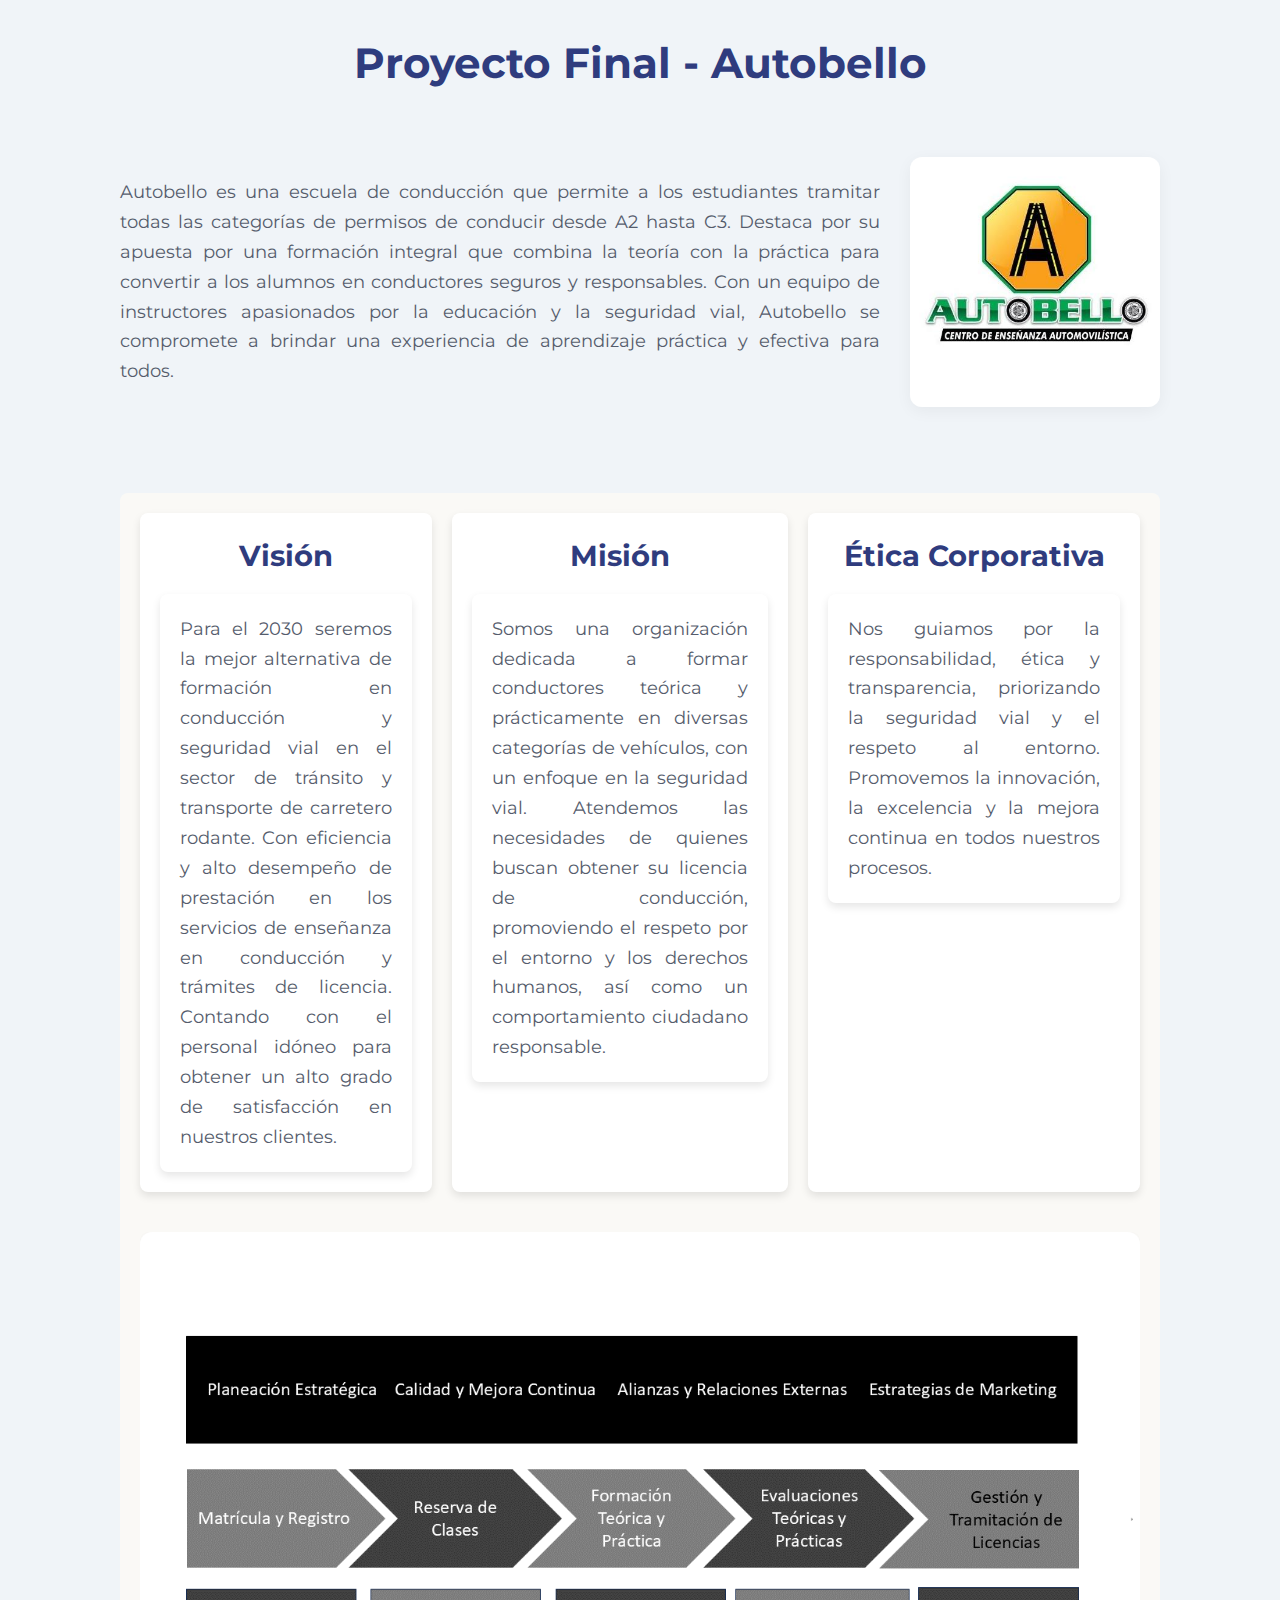
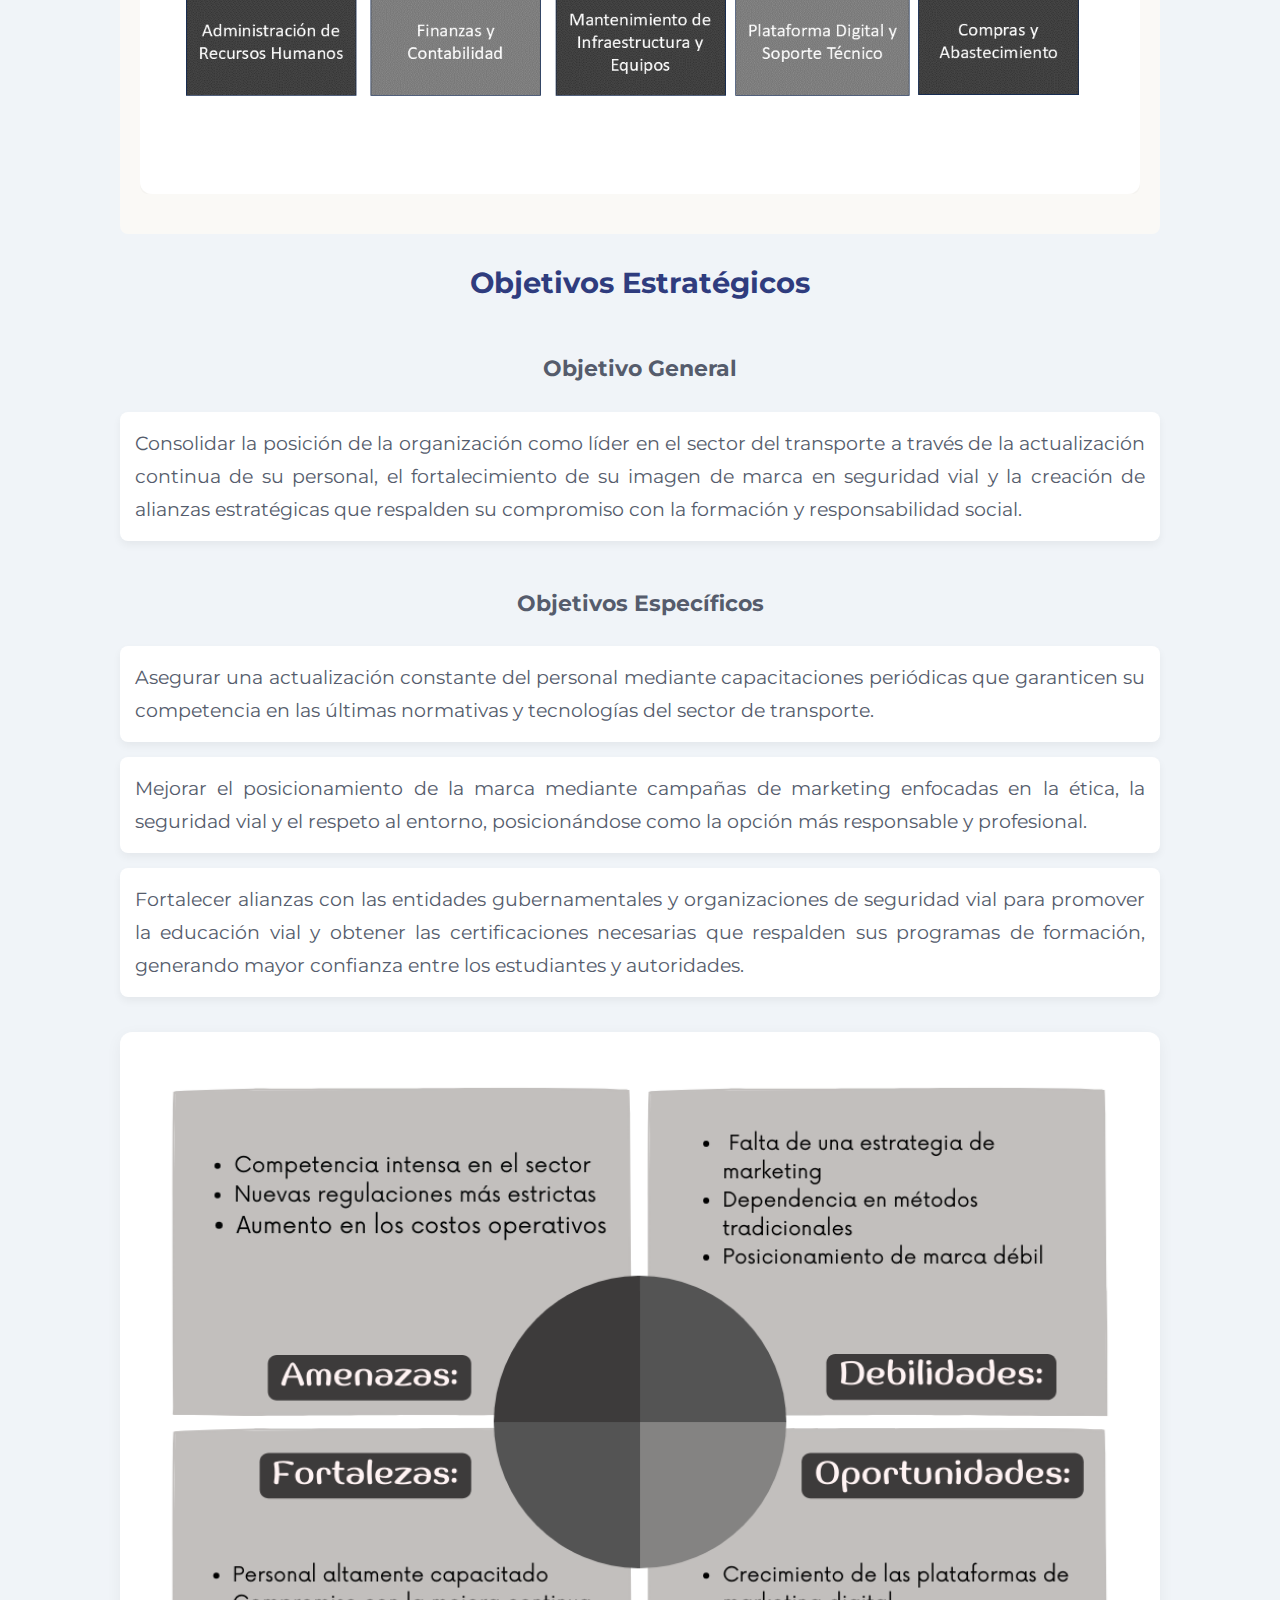
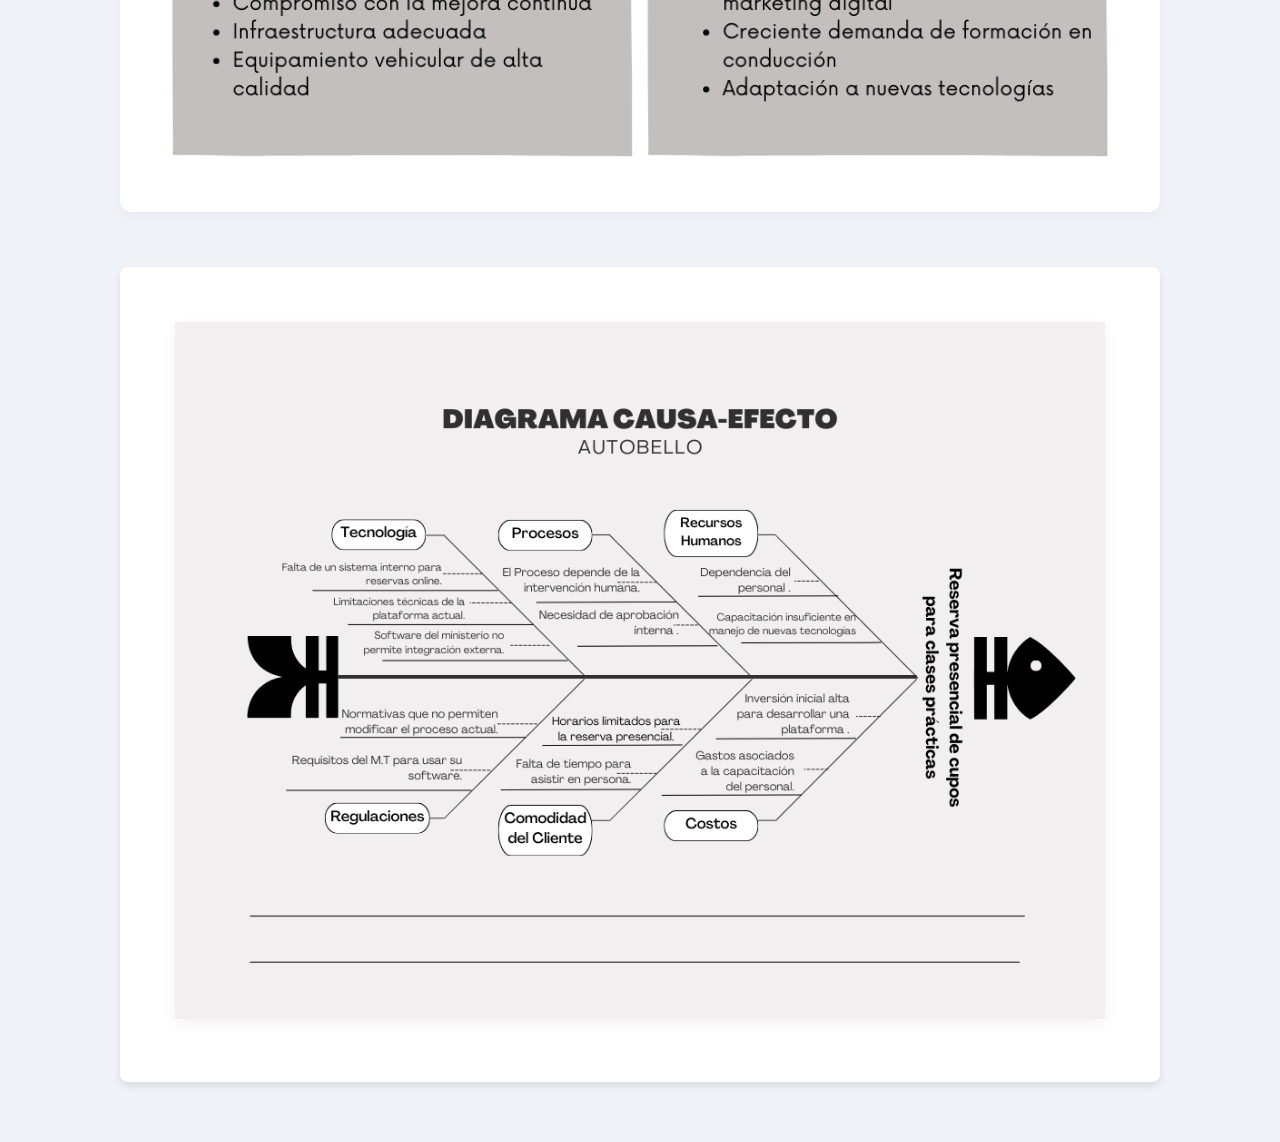
==== index.html @ 27f7a2ba "#" ====
<!DOCTYPE html>
<html lang="en">
<head>
    <meta charset="UTF-8">
    <meta name="viewport" content="width=device-width, initial-scale=1.0">
    <link rel="stylesheet" href="css/styles.css">
    <link rel="preconnect" href="https://fonts.googleapis.com">
    <link rel="preconnect" href="https://fonts.gstatic.com" crossorigin>
    <link href="https://fonts.googleapis.com/css2?family=Montserrat:wght@100..900&display=swap" rel="stylesheet">
    <title>Blog AutoBello</title>
</head>
<body>
    <main class="main__wrapper">
        <h1>Proyecto Final - Autobello</h1>
        <section class="section-1">
            <article class="descripcion__wrapper">
                <div class="descripcion__container">
                    <p class="descripcion p">
                        Autobello es una escuela de conducción que permite a los estudiantes tramitar todas las categorías de permisos de conducir desde A2 hasta C3. Destaca por su apuesta por una formación integral que combina la teoría con la práctica para convertir a los alumnos en conductores seguros y responsables. 
                        Con un equipo de instructores apasionados por la educación y la seguridad vial, Autobello se compromete a brindar una experiencia de aprendizaje práctica y efectiva para todos.
                    </p>
                </div>
                <div class="img_container img-1">
                    <img src="images/Logo Autobello.jpg" alt="Logo Autobello" class="logo">
                </div>
            </article>
            <article class="marco-estrategico__wrapper">
                <div class="marco-estrategico__container mision">
                    <h3 class="subtitle">Misión</h3>
                    <p class="mision p">
                        Somos una organización dedicada a formar conductores teórica y prácticamente en diversas categorías de vehículos, con un enfoque en la seguridad vial. Atendemos las necesidades de quienes buscan obtener su licencia de conducción, promoviendo el respeto por el entorno y los derechos humanos, así como un comportamiento ciudadano responsable. 
                    </p>
                </div>
                <div class="marco-estrategico__container vision">
                    <h3 class="subtitle">Visión</h3>
                    <p class="vision p">
                        Para el 2030 seremos la mejor alternativa de formación en conducción y seguridad vial en el sector de tránsito y transporte de carretero rodante. Con eficiencia y alto desempeño de prestación en los servicios de enseñanza en conducción y trámites de licencia. Contando con el personal idóneo para obtener un alto grado de satisfacción en nuestros clientes.
                    </p>
                </div>
                <div class="marco-estrategico__container valores">
                    <h3 class="subtitle">Ética Corporativa</h3>
                    <p class="valores p">
                        Nos guiamos por la responsabilidad, ética y transparencia, priorizando la seguridad vial y el respeto al entorno. Promovemos la innovación, la excelencia y la mejora continua en todos nuestros procesos.
                    </p>
                </div>
                <div class="img_container img-2">
                    <img src="images/Mapa de Procesos.png" alt="Mapa de Procesos">
                </div>
            </article>
            <article class="objetivos__wrapper">
                <div class="objetivos__container">
                    <h3 class="objetivos__subtitle subtitle">Objetivos Estratégicos</h3>
                    <ul class="objetivos__list">
                        <h4>Objetivo General</h4>
                        <li class="objetivo__item p">
                            <p class="p">Consolidar la posición de la organización como líder en el sector del transporte a través de la actualización continua de su personal, el fortalecimiento de su imagen de marca en seguridad vial y la creación de alianzas estratégicas que respalden su compromiso con la formación y responsabilidad social.</p>
                        </li>
                        <h4>Objetivos Específicos</h4>
                        <li class="objetivo__item p">
                            <p class="p">Asegurar una actualización constante del personal mediante capacitaciones periódicas que garanticen su competencia en las últimas normativas y tecnologías del sector de transporte.</p>
                        </li>
                        <li class="objetivo__item p">
                            <p class="p">Mejorar el posicionamiento de la marca mediante campañas de marketing enfocadas en la ética, la seguridad vial y el respeto al entorno, posicionándose como la opción más responsable y profesional.</p>
                        </li>
                        <li class="objetivo__item p">
                            <p class="p">Fortalecer alianzas con las entidades gubernamentales y organizaciones de seguridad vial para promover la educación vial y obtener las certificaciones necesarias que respalden sus programas de formación, generando mayor confianza entre los estudiantes y autoridades.</p>
                        </li>
                    </ul>
                </div>
                <div class="img_container img-4">
                    <img src="images/Matriz DOFA.png" alt="Matriz DOFA">
                </div>
                <div class="img_container img-3">
                    <div class="diagrama-container">
                        <img src="images/Gráfico Diagrama de Espina de Pescado Sencillo Negro .png" alt="Diagrama de Espina de Pescado" class="pescado">
                    </div>
                </div>
            </article>
        </section>
    </main>
</body>
</html>
---- css/styles.css ----
* {
    box-sizing: border-box;
    scroll-behavior: smooth;
}

body, div, ul, li, p, h1, h2, h3, section, main, header, footer, article {
    margin: 0;
    padding: 0;
}

body {
    background-color: #F0F4F8;
    font-family: 'Montserrat', sans-serif;
    line-height: 1.6;
    color: #555C6C;
}

/* Título principal */
h1 {
    font-weight: 700;
    font-size: 2.6em;
    color: #2F3C7E;
    text-align: center;
    margin-top: 30px;
}

/* Wrapper general */
.section-1 {
    display: grid;
    grid-template-areas: 
    'descripcion descripcion'
    'marco marco'
    'objetivos objetivos';
    gap: 26px;
    max-width: 1080px;
    margin: auto;
    padding: 40px 20px;
}

/* Descripción inicial */
.descripcion__wrapper {
    display: flex;
    flex-direction: row; /* Keep items side by side */
    align-items: center; /* Center align items vertically */
    gap: 30px; /* Space between items */
    grid-area: descripcion;
    margin-bottom: 40px; /* Increased spacing */
    transition: transform 0.5s ease-in-out; /* Transition for entrance */
}

.descripcion__container {
    flex: 1; /* Allow description text to take the remaining space */
}

.descripcion p {
    color: #555C6C;
    text-align: justify;
    line-height: 1.8; /* Improved line height */
    font-size: 1.1em; /* Ensure the text is legible alongside the image */
}

/* Logo */
.logo {
    width: 250px; /* Increased width */
    height: auto; /* Maintain aspect ratio */
    max-height: 250px; /* Optionally, limit the max height */
}

/* Marco estratégico */
.marco-estrategico__wrapper {
    display: grid;
    grid-template-areas: 
    'vision mision valores'
    'img img img';
    gap: 20px;
    grid-area: marco;
    padding: 20px;
    background-color: #FAF9F6;
    border-radius: 8px;
}

/* Secciones Misión, Visión y Valores */
.mision, .vision, .valores {
    padding: 20px;
    background-color: #FFFFFF;
    border-radius: 8px;
    box-shadow: 0 4px 8px rgba(0, 0, 0, 0.1);
}

.vision {
    grid-area: vision;
}

.mision {
    grid-area: mision;
}

.valores {
    grid-area: valores;
}

.img-2 {
    grid-area: img;
    border-radius: 8px;
    overflow: hidden;
}

/* Objetivos */
.objetivos__wrapper {
    display: flex;
    flex-direction: column;
    gap: 15px;
    justify-content: space-between;
    grid-area: objetivos;
}

.objetivos__list {
    display: flex;
    flex-direction: column;
    gap: 15px;
}

.objetivo__item {
    list-style: none;
    background-color: #FFFFFF;
    padding: 15px;
    border-radius: 8px;
    box-shadow: 0 4px 8px rgba(0, 0, 0, 0.05);
}

.subtitle {
    margin-bottom: 15px; /* Increased spacing */
    font-size: 1.8em;
    color: #2F3C7E;
    text-align: center;
}

.p {
    text-align: justify;
    line-height: 1.7;
    font-size: 1.1em; /* Slightly larger text */
    color: #555C6C;
}

img {
    width: 100%;
    border-radius: 12px; /* Consistent rounding */
    box-shadow: 0 4px 16px rgba(0, 0, 0, 0.05); /* Light shadow */
    transition: opacity 0.5s ease-in-out; /* Fade effect */
}

/* Centrar imagen de Matriz DOFA y Diagrama */
.img_container {
    display: flex;
    justify-content: center;
    margin: 20px 0; /* Spacing */
}

.img_container img {
    max-width: 100%;
    height: auto;
}

/* Contenedor del diagrama de espina de pescado */
.diagrama-container {
    background-color: #FFFFFF;
    border-radius: 8px;
    padding: 55px;
    box-shadow: 0 4px 8px rgba(0, 0, 0, 0.1);
}

.pescado {
    border-radius: 0;
}

h4 {
    text-align: center;
    margin-bottom: 10px; /* Increased spacing */
    font-size: 1.4em; /* Increased size */
}
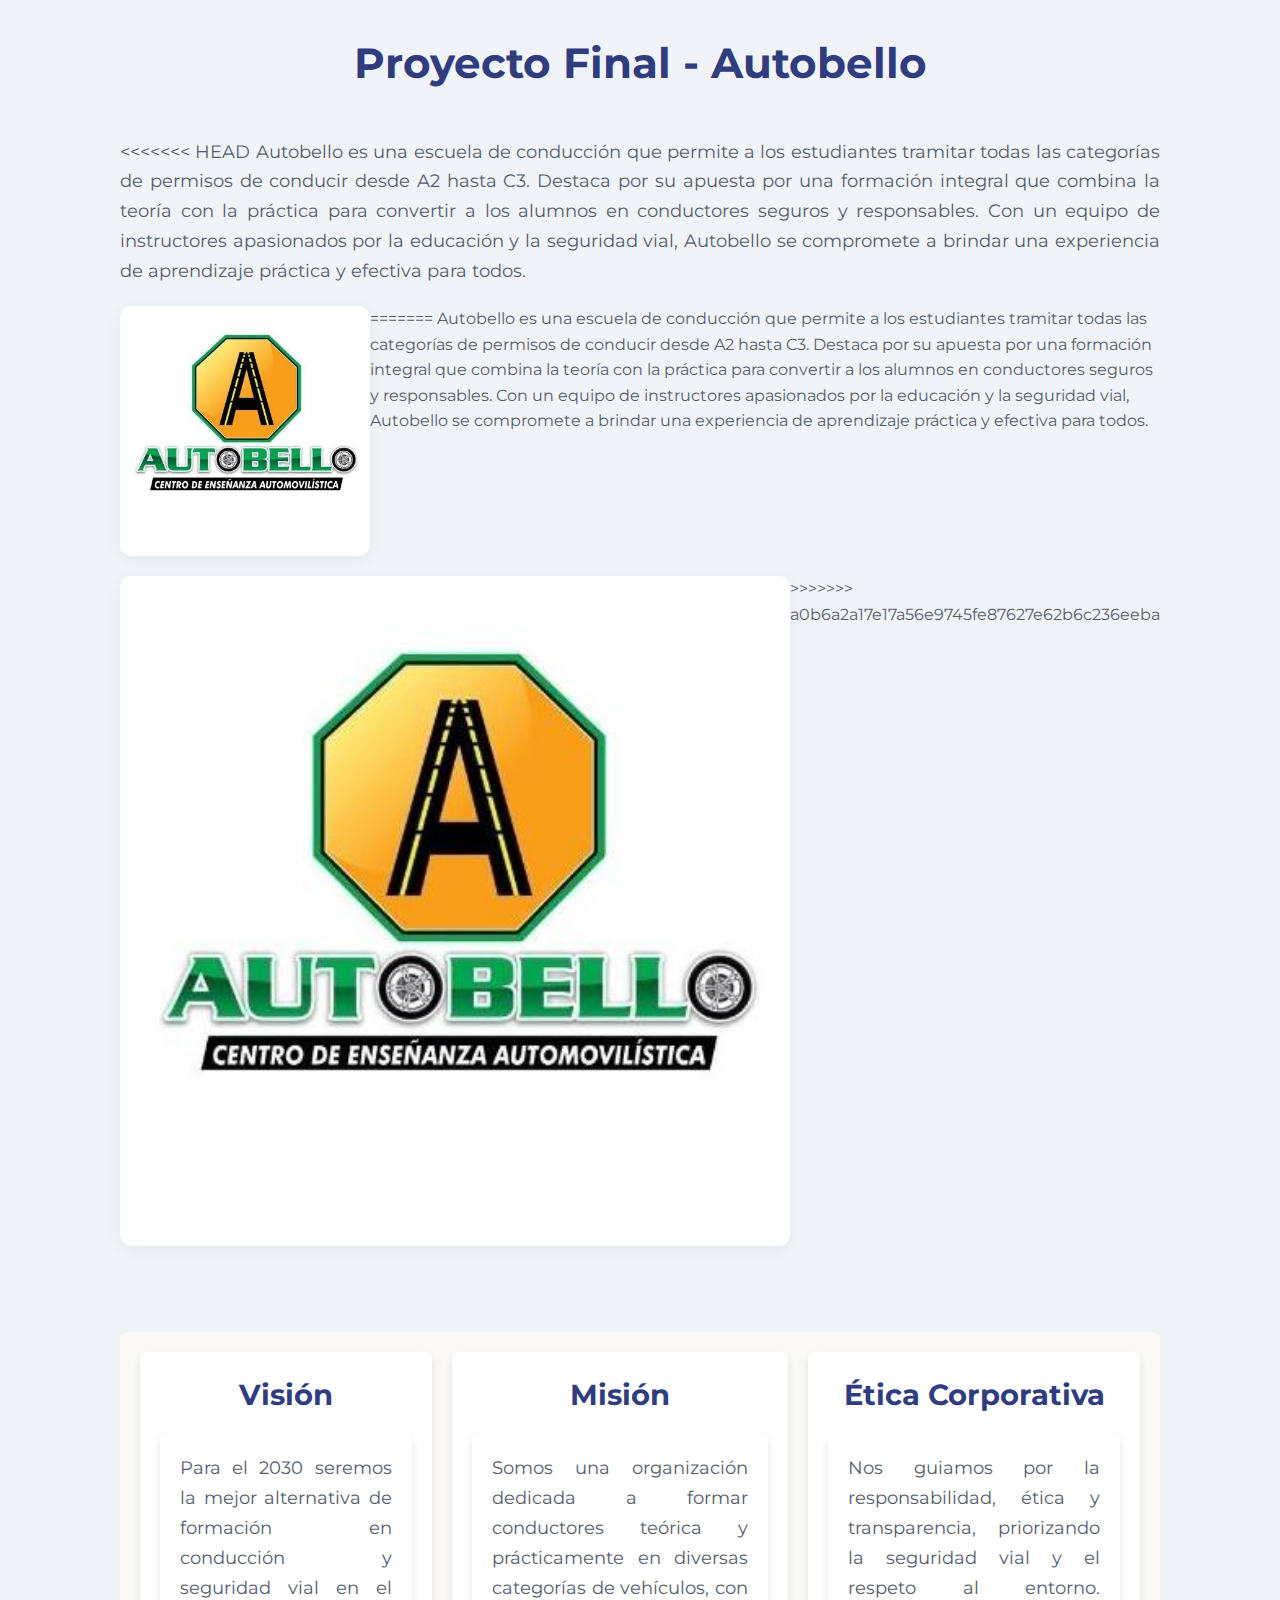
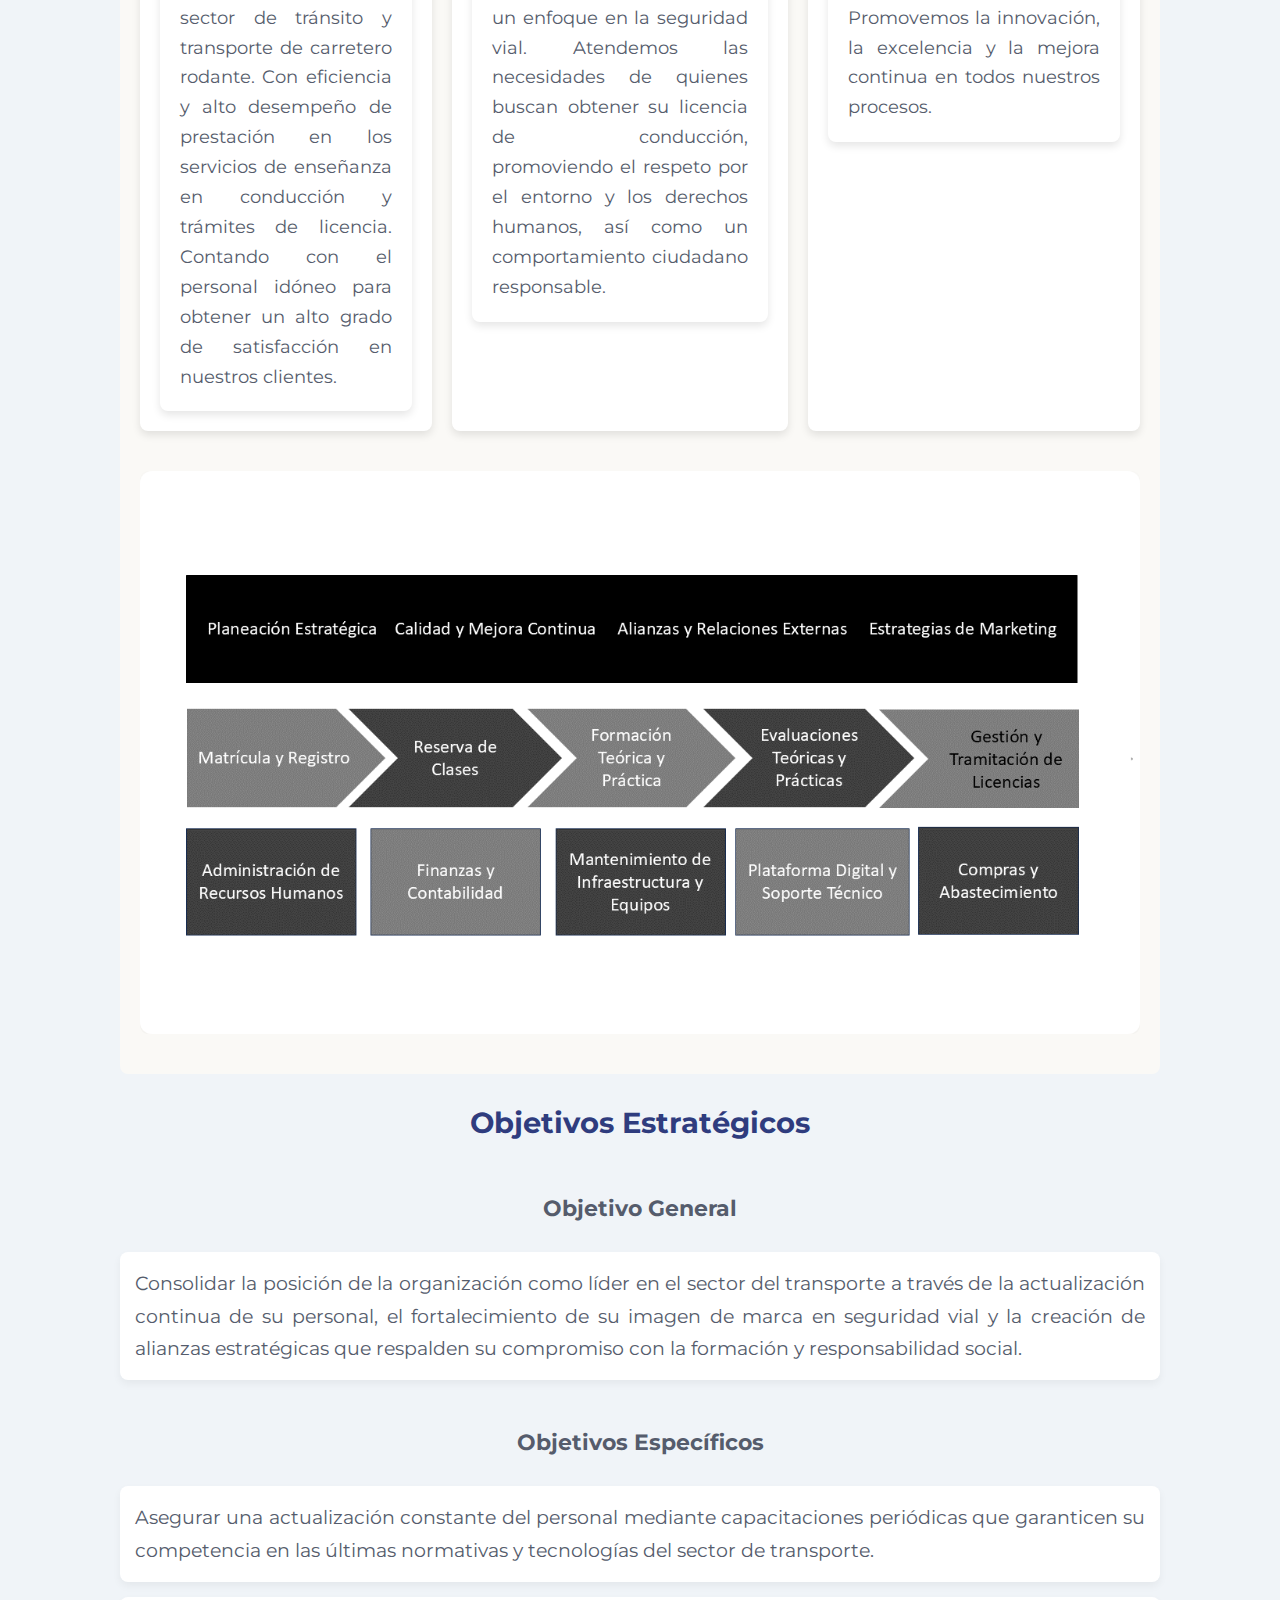
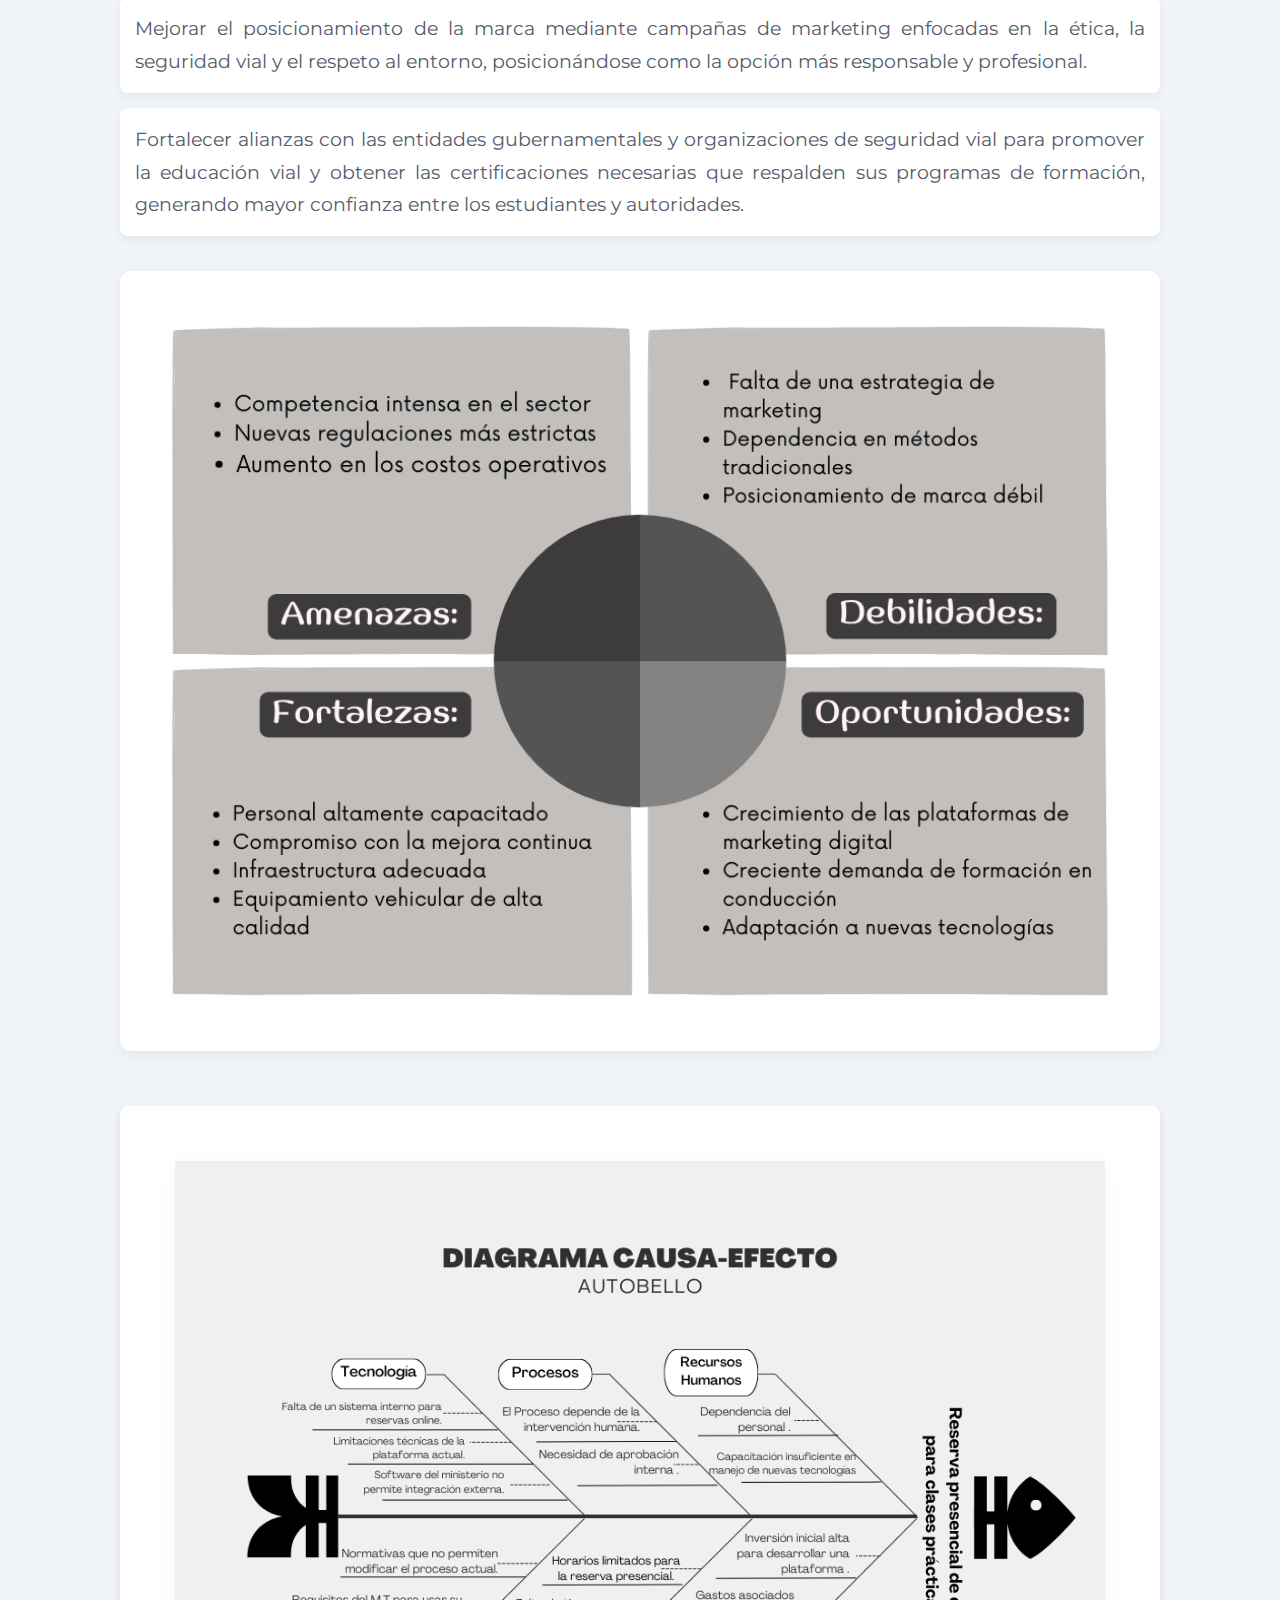
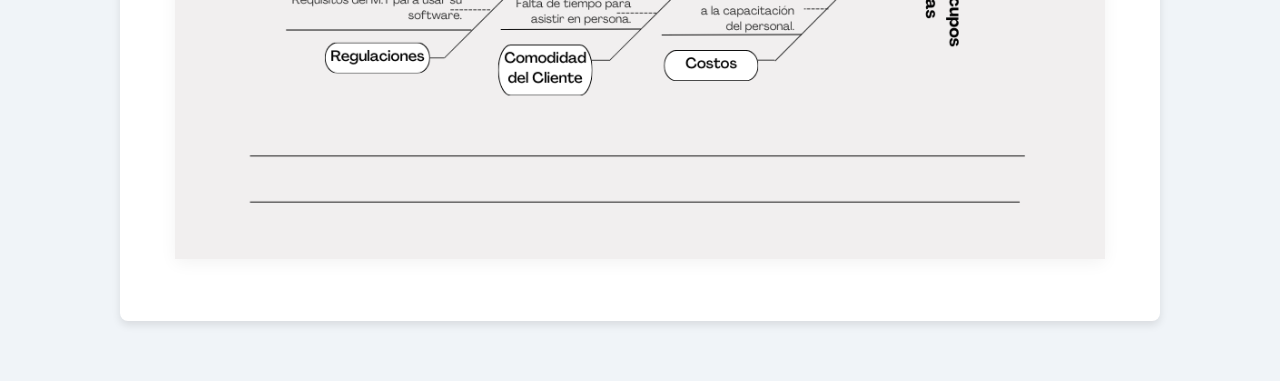
==== commit d127e922: "#" ====
--- a/index.html
+++ b/index.html
@@ -16,12 +16,20 @@
             <article class="descripcion__wrapper">
                 <div class="descripcion__container">
                     <p class="descripcion p">
+<<<<<<< HEAD
                         Autobello es una escuela de conducción que permite a los estudiantes tramitar todas las categorías de permisos de conducir desde A2 hasta C3. Destaca por su apuesta por una formación integral que combina la teoría con la práctica para convertir a los alumnos en conductores seguros y responsables. 
                         Con un equipo de instructores apasionados por la educación y la seguridad vial, Autobello se compromete a brindar una experiencia de aprendizaje práctica y efectiva para todos.
                     </p>
                 </div>
                 <div class="img_container img-1">
                     <img src="images/Logo Autobello.jpg" alt="Logo Autobello" class="logo">
+=======
+                        Autobello es una escuela de conducción que permite a los estudiantes tramitar todas las categorías de permisos de conducir desde A2 hasta C3. Destaca por su apuesta por una formación integral que combina la teoría con la práctica para convertir a los alumnos en conductores seguros y responsables. Con un equipo de instructores apasionados por la educación y la seguridad vial, Autobello se compromete a brindar una experiencia de aprendizaje práctica y efectiva para todos.
+                    </p>
+                    </div>
+                <div class="img_container img-1">
+                    <img src="images/Logo Autobello.jpg" alt="Img">
+>>>>>>> a0b6a2a17e17a56e9745fe87627e62b6c236eeba
                 </div>
             </article>
             <article class="marco-estrategico__wrapper">
--- a/css/styles.css
+++ b/css/styles.css
@@ -39,6 +39,7 @@
 
 /* Descripción inicial */
 .descripcion__wrapper {
+<<<<<<< HEAD
     display: flex;
     flex-direction: row; /* Keep items side by side */
     align-items: center; /* Center align items vertically */
@@ -50,6 +51,12 @@
 
 .descripcion__container {
     flex: 1; /* Allow description text to take the remaining space */
+=======
+    display: grid;
+    grid-template-columns: 1fr 1fr;
+    gap: 20px;
+    margin-bottom: 20px;
+>>>>>>> a0b6a2a17e17a56e9745fe87627e62b6c236eeba
 }
 
 .descripcion p {
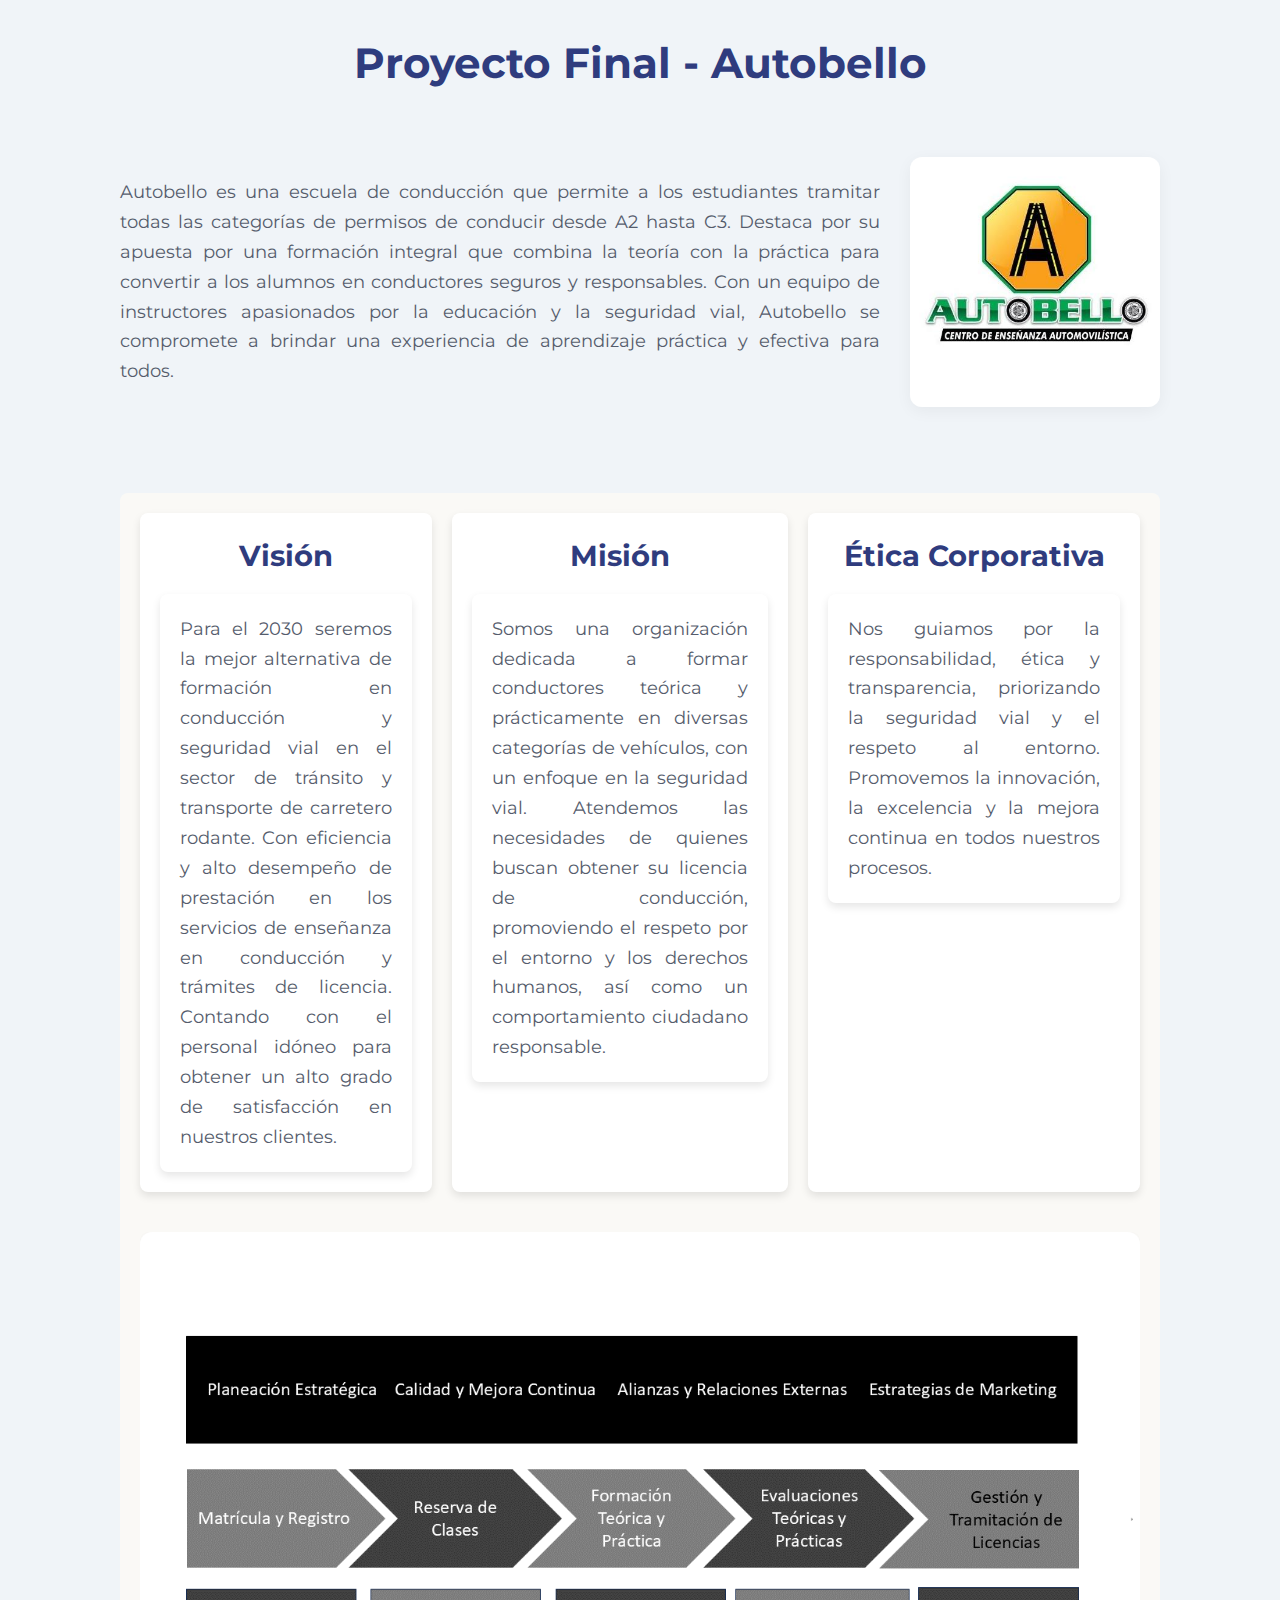
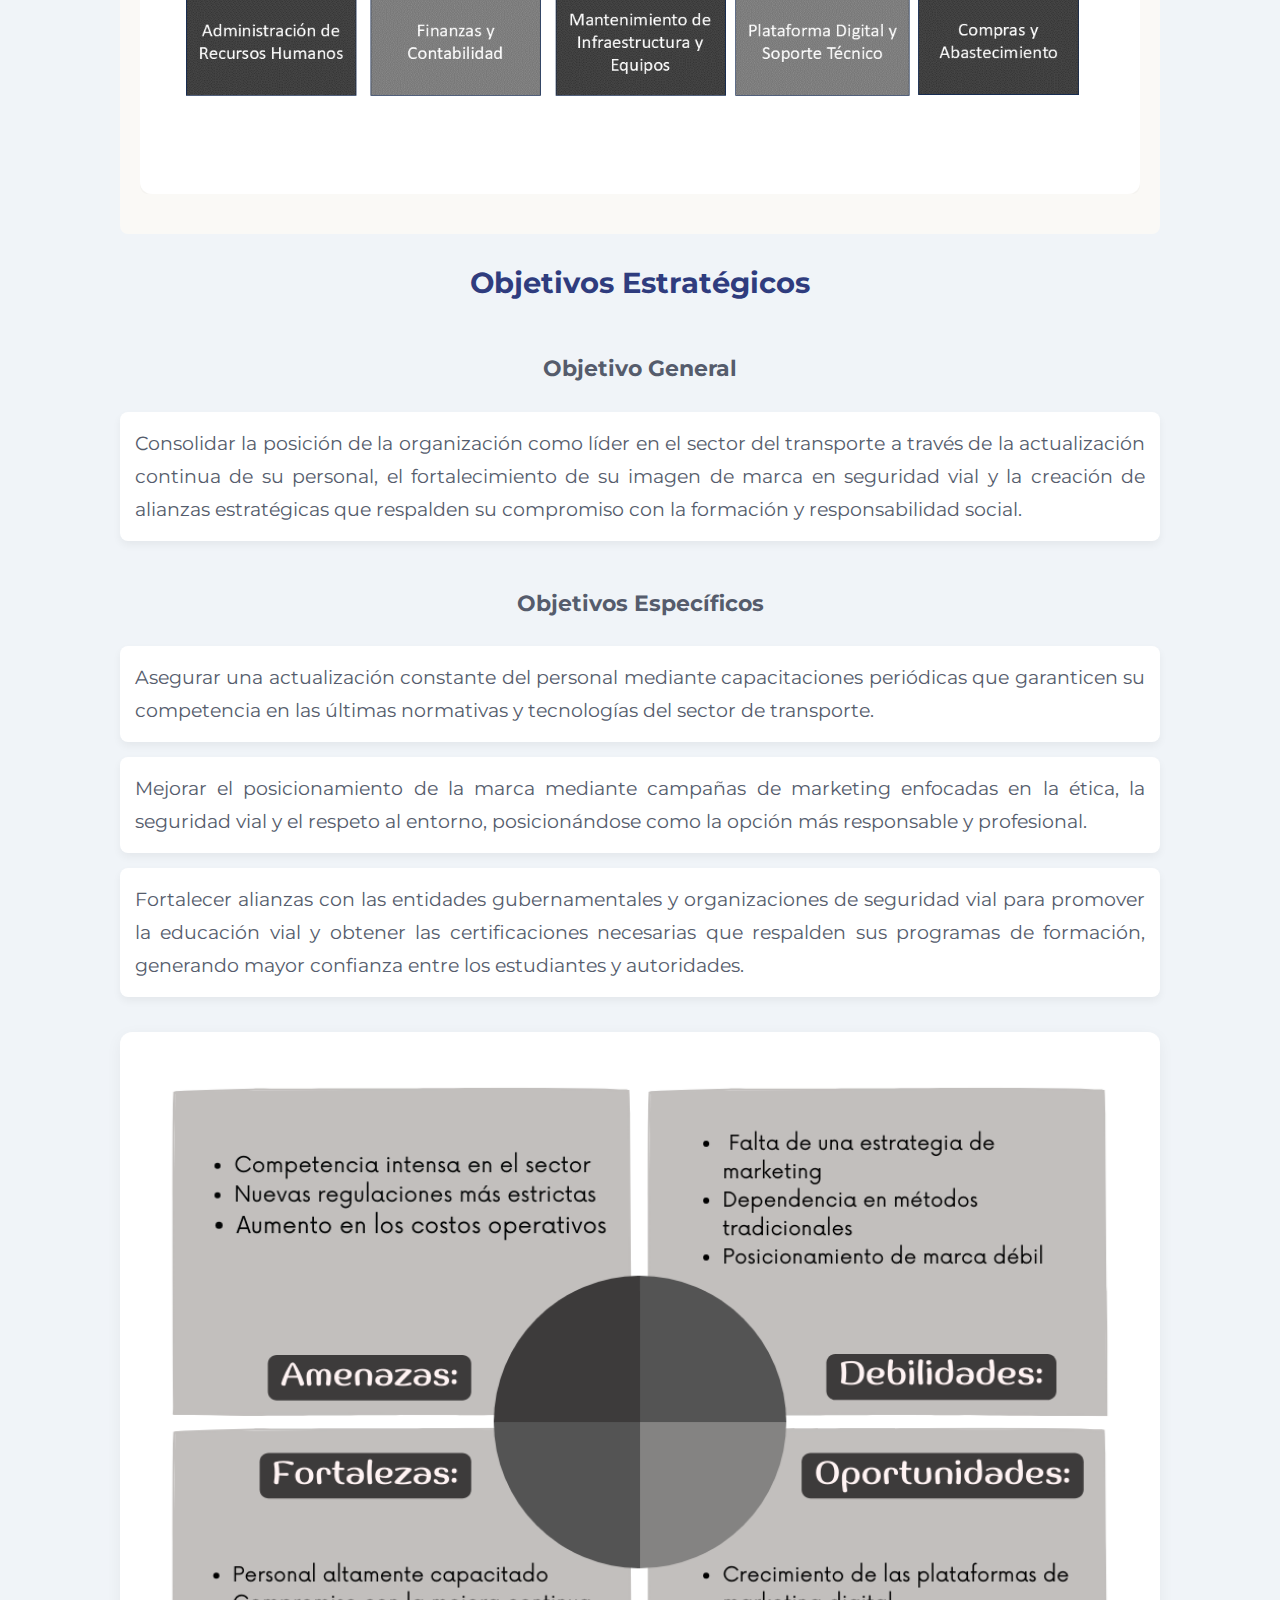
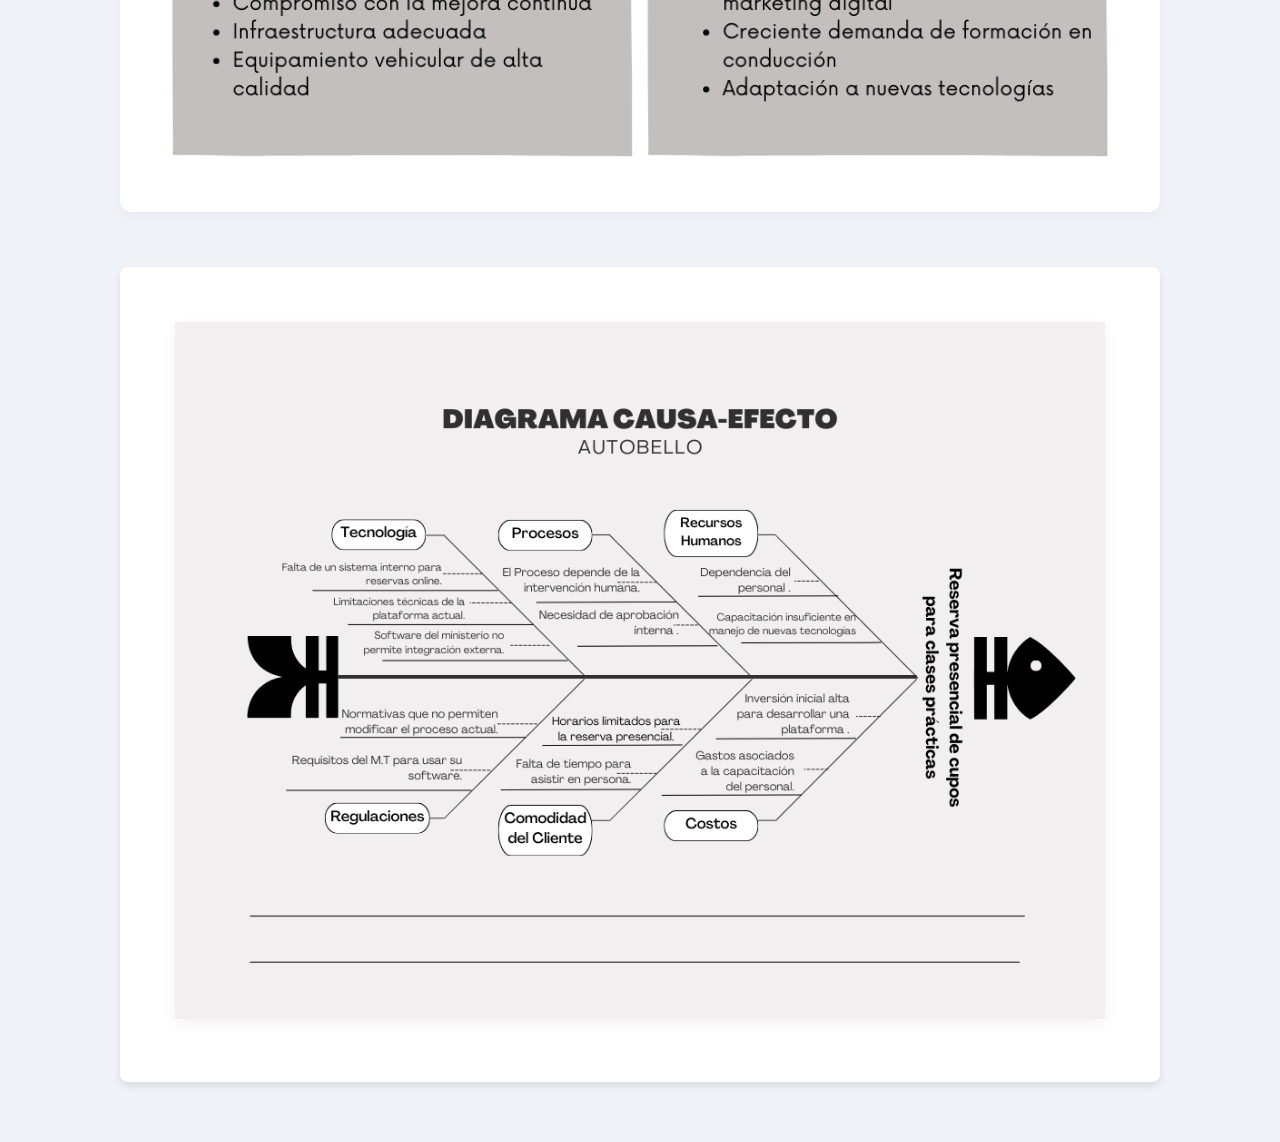
==== commit d3c6d802: "Revert "#"" ====
--- a/index.html
+++ b/index.html
@@ -16,20 +16,12 @@
             <article class="descripcion__wrapper">
                 <div class="descripcion__container">
                     <p class="descripcion p">
-<<<<<<< HEAD
                         Autobello es una escuela de conducción que permite a los estudiantes tramitar todas las categorías de permisos de conducir desde A2 hasta C3. Destaca por su apuesta por una formación integral que combina la teoría con la práctica para convertir a los alumnos en conductores seguros y responsables. 
                         Con un equipo de instructores apasionados por la educación y la seguridad vial, Autobello se compromete a brindar una experiencia de aprendizaje práctica y efectiva para todos.
                     </p>
                 </div>
                 <div class="img_container img-1">
                     <img src="images/Logo Autobello.jpg" alt="Logo Autobello" class="logo">
-=======
-                        Autobello es una escuela de conducción que permite a los estudiantes tramitar todas las categorías de permisos de conducir desde A2 hasta C3. Destaca por su apuesta por una formación integral que combina la teoría con la práctica para convertir a los alumnos en conductores seguros y responsables. Con un equipo de instructores apasionados por la educación y la seguridad vial, Autobello se compromete a brindar una experiencia de aprendizaje práctica y efectiva para todos.
-                    </p>
-                    </div>
-                <div class="img_container img-1">
-                    <img src="images/Logo Autobello.jpg" alt="Img">
->>>>>>> a0b6a2a17e17a56e9745fe87627e62b6c236eeba
                 </div>
             </article>
             <article class="marco-estrategico__wrapper">
--- a/css/styles.css
+++ b/css/styles.css
@@ -39,7 +39,6 @@
 
 /* Descripción inicial */
 .descripcion__wrapper {
-<<<<<<< HEAD
     display: flex;
     flex-direction: row; /* Keep items side by side */
     align-items: center; /* Center align items vertically */
@@ -51,12 +50,6 @@
 
 .descripcion__container {
     flex: 1; /* Allow description text to take the remaining space */
-=======
-    display: grid;
-    grid-template-columns: 1fr 1fr;
-    gap: 20px;
-    margin-bottom: 20px;
->>>>>>> a0b6a2a17e17a56e9745fe87627e62b6c236eeba
 }
 
 .descripcion p {
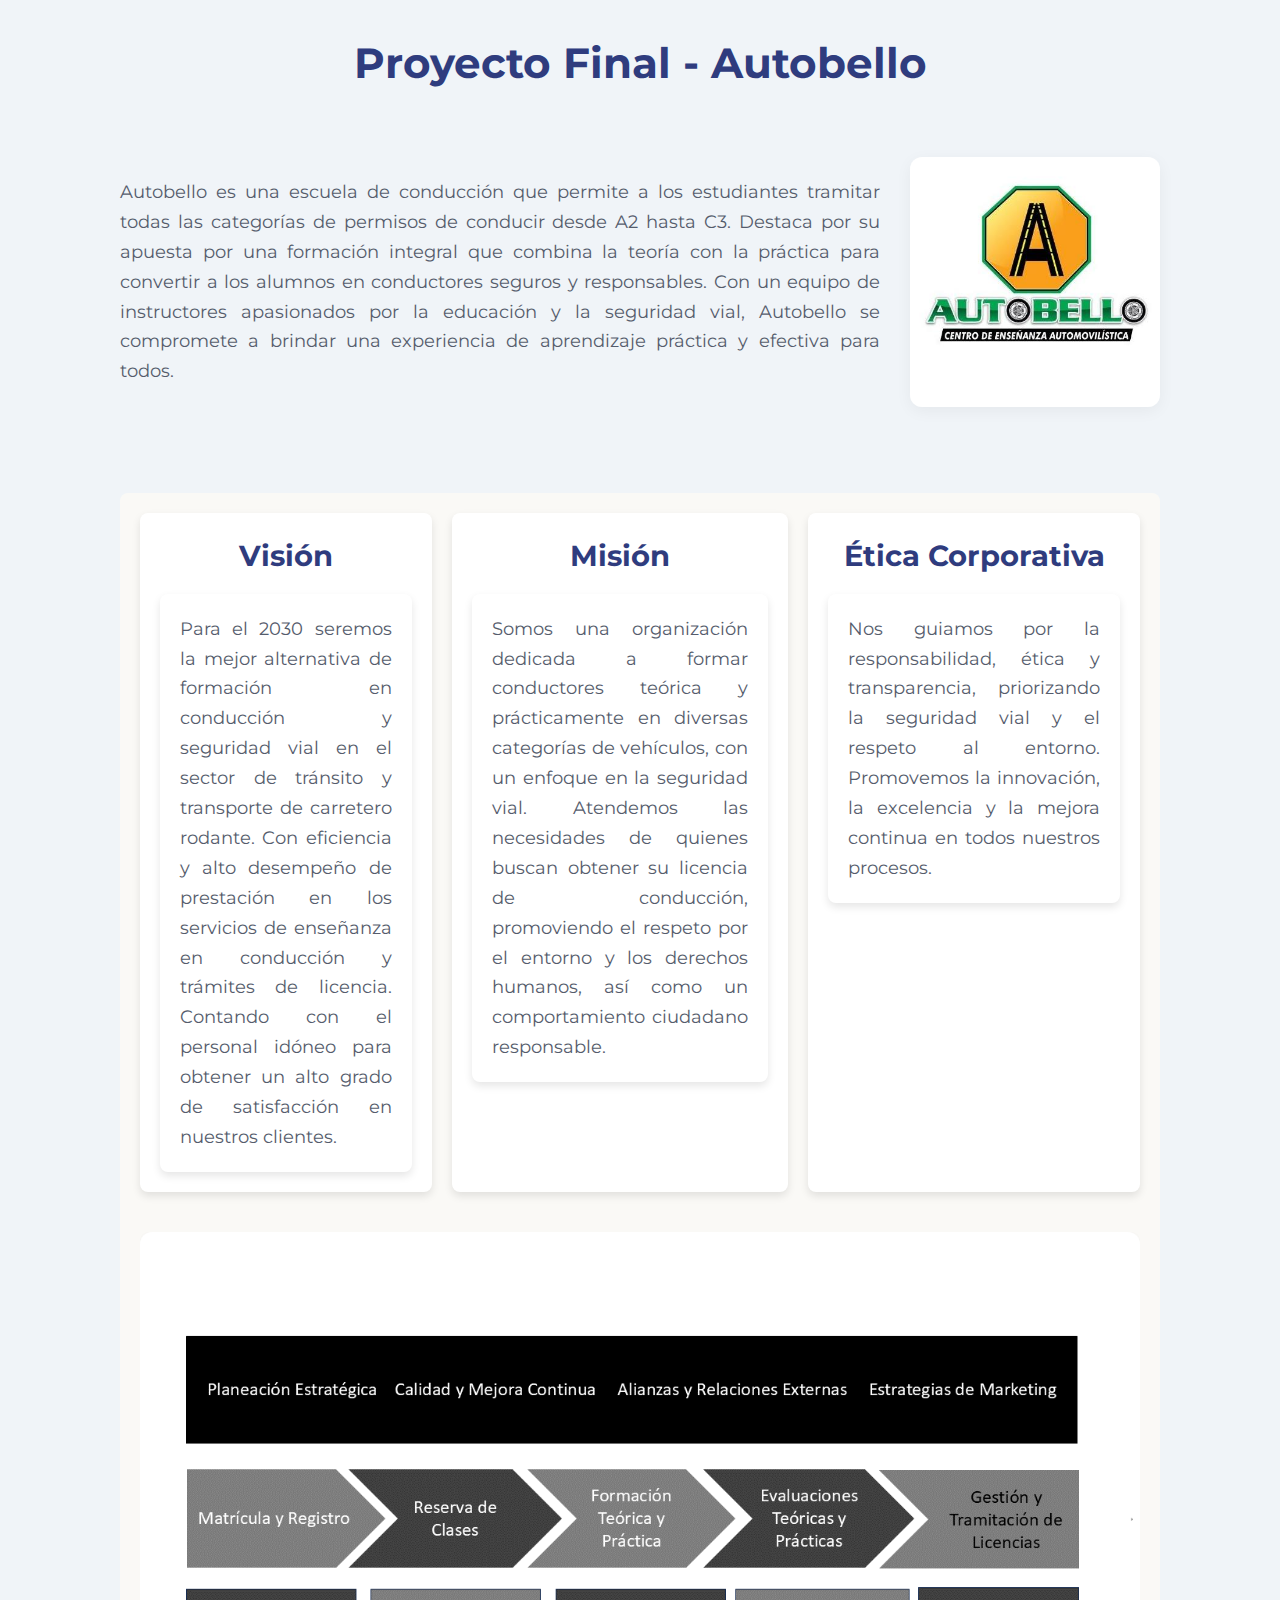
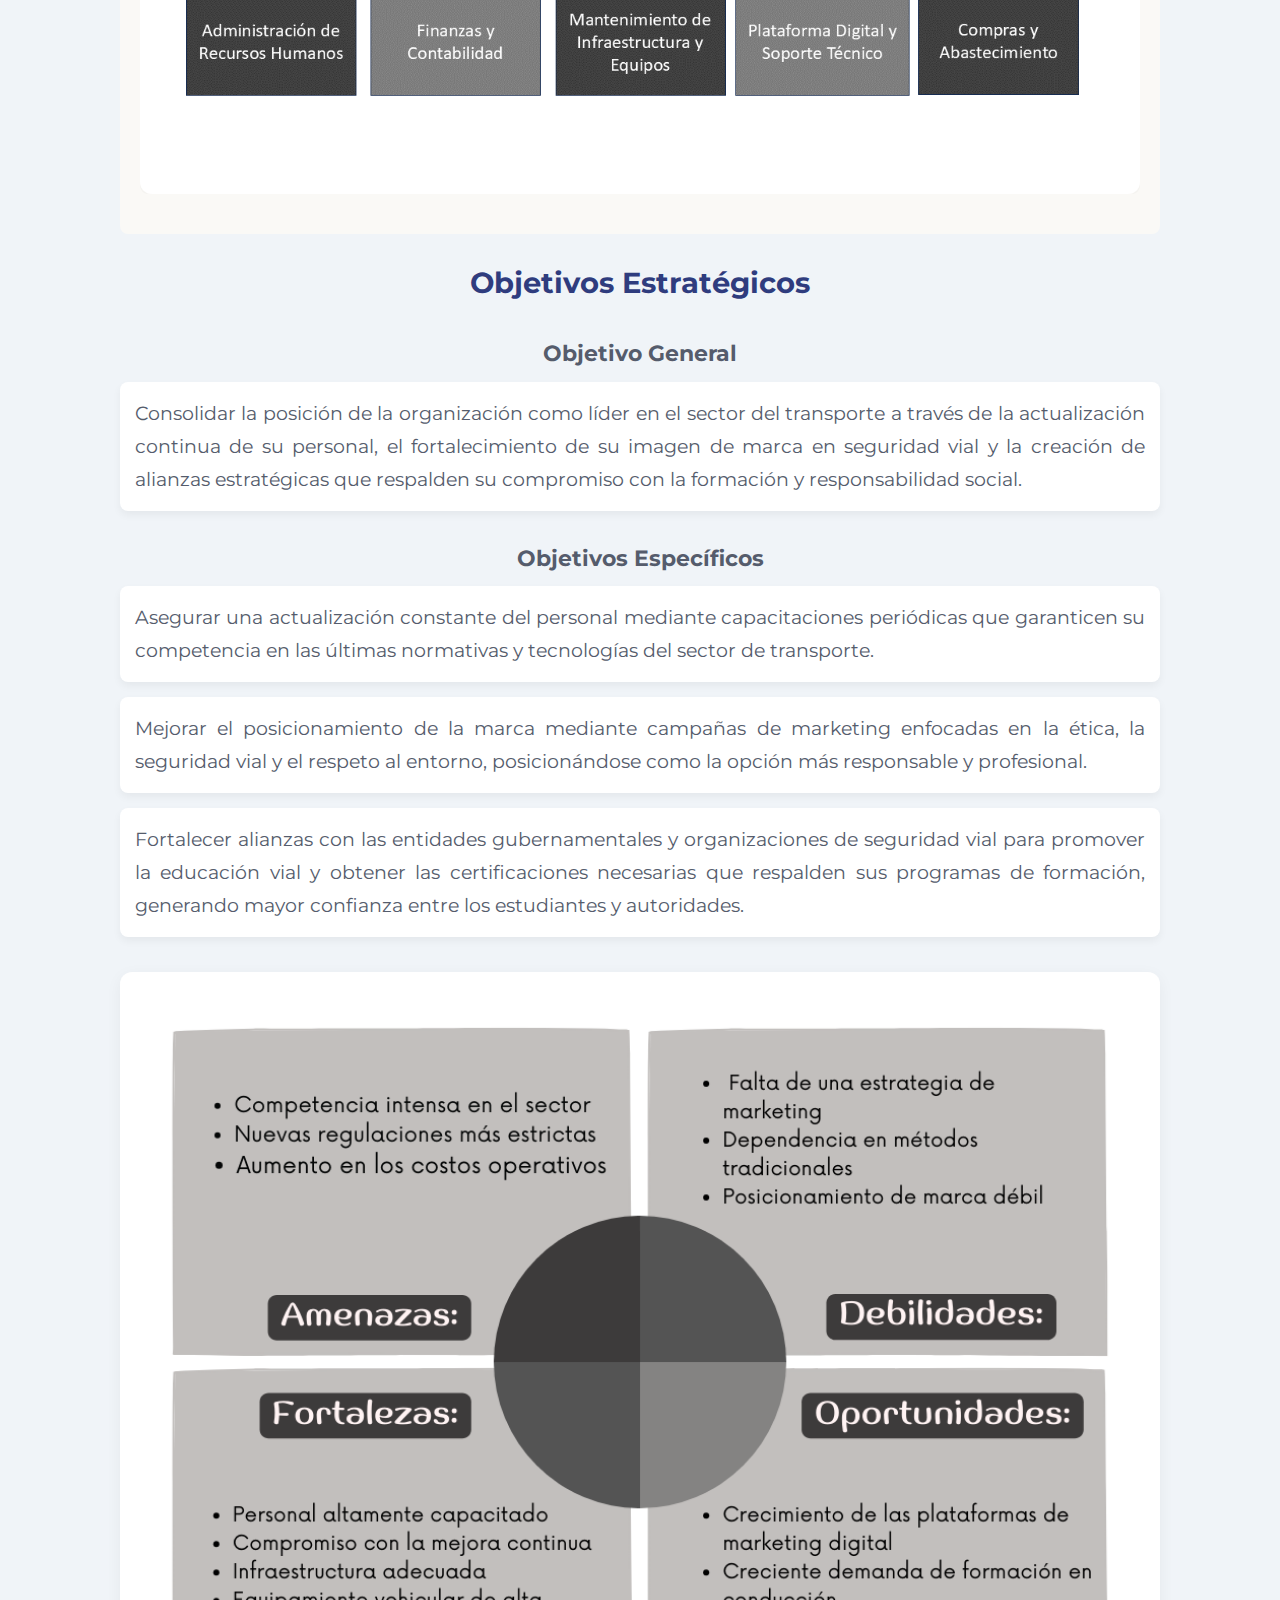
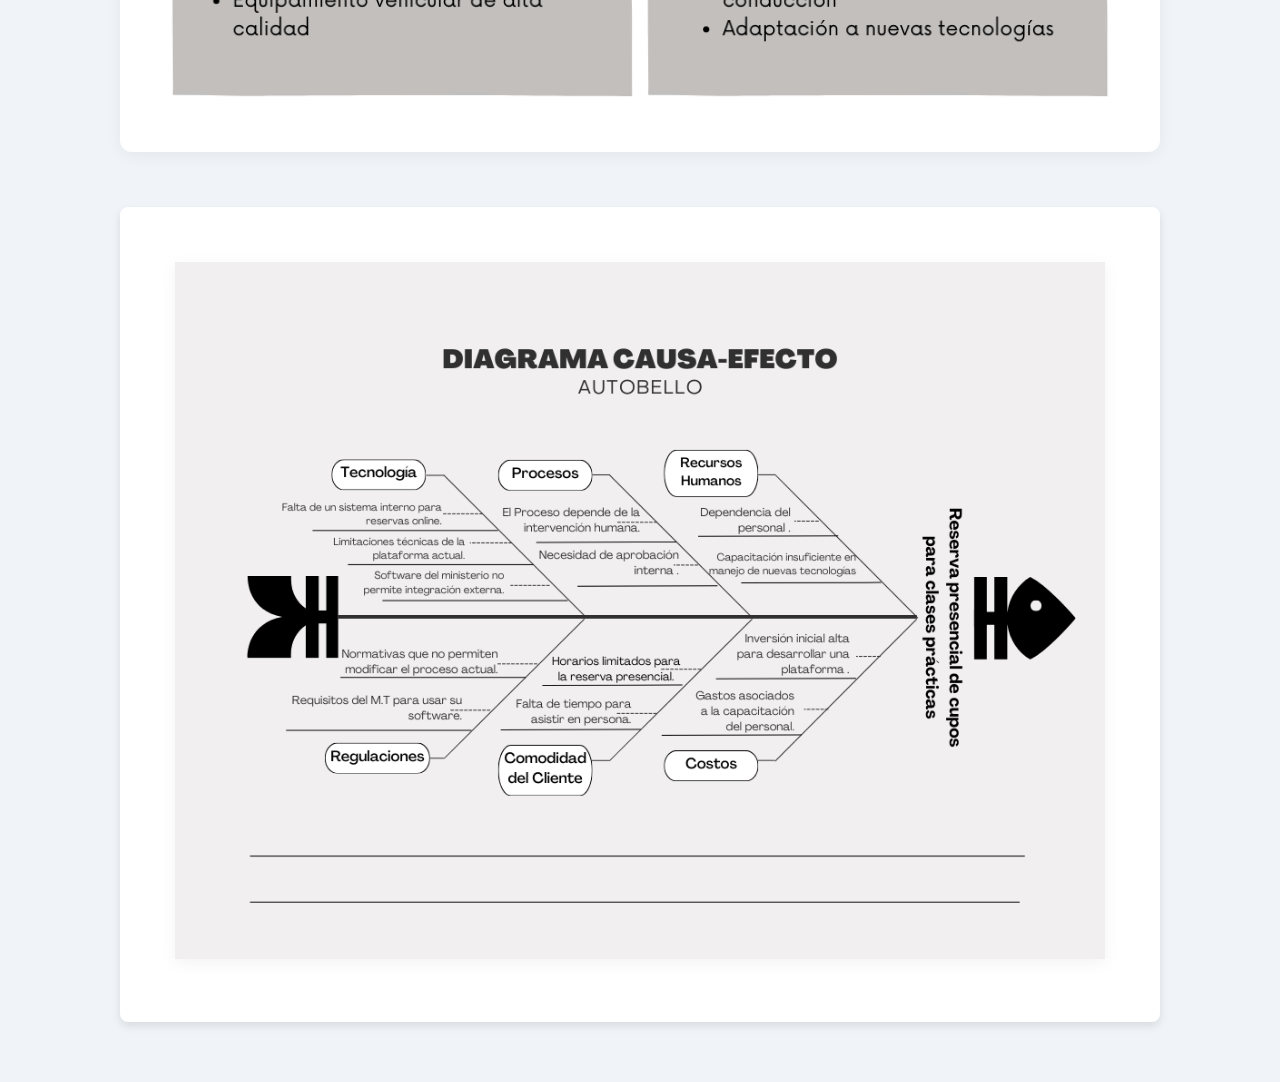
==== commit 1930905d: "Upgrade" ====
--- a/index.html
+++ b/index.html
@@ -50,12 +50,14 @@
             <article class="objetivos__wrapper">
                 <div class="objetivos__container">
                     <h3 class="objetivos__subtitle subtitle">Objetivos Estratégicos</h3>
+                    <h4>Objetivo General</h4>
                     <ul class="objetivos__list">
-                        <h4>Objetivo General</h4>
                         <li class="objetivo__item p">
                             <p class="p">Consolidar la posición de la organización como líder en el sector del transporte a través de la actualización continua de su personal, el fortalecimiento de su imagen de marca en seguridad vial y la creación de alianzas estratégicas que respalden su compromiso con la formación y responsabilidad social.</p>
                         </li>
-                        <h4>Objetivos Específicos</h4>
+                    </ul>
+                    <h4>Objetivos Específicos</h4>
+                    <ul class="objetivos__list">
                         <li class="objetivo__item p">
                             <p class="p">Asegurar una actualización constante del personal mediante capacitaciones periódicas que garanticen su competencia en las últimas normativas y tecnologías del sector de transporte.</p>
                         </li>
--- a/css/styles.css
+++ b/css/styles.css
@@ -40,30 +40,30 @@
 /* Descripción inicial */
 .descripcion__wrapper {
     display: flex;
-    flex-direction: row; /* Keep items side by side */
-    align-items: center; /* Center align items vertically */
-    gap: 30px; /* Space between items */
+    flex-direction: row;
+    align-items: center;
+    gap: 30px;
     grid-area: descripcion;
-    margin-bottom: 40px; /* Increased spacing */
-    transition: transform 0.5s ease-in-out; /* Transition for entrance */
+    margin-bottom: 40px;
+    transition: transform 0.5s ease-in-out;
 }
 
 .descripcion__container {
-    flex: 1; /* Allow description text to take the remaining space */
+    flex: 1;
 }
 
 .descripcion p {
     color: #555C6C;
     text-align: justify;
-    line-height: 1.8; /* Improved line height */
-    font-size: 1.1em; /* Ensure the text is legible alongside the image */
+    line-height: 1.8;
+    font-size: 1.1em;
 }
 
 /* Logo */
 .logo {
-    width: 250px; /* Increased width */
-    height: auto; /* Maintain aspect ratio */
-    max-height: 250px; /* Optionally, limit the max height */
+    width: 250px;
+    height: auto;
+    max-height: 250px;
 }
 
 /* Marco estratégico */
@@ -129,7 +129,7 @@
 }
 
 .subtitle {
-    margin-bottom: 15px; /* Increased spacing */
+    margin-bottom: 15px;
     font-size: 1.8em;
     color: #2F3C7E;
     text-align: center;
@@ -138,22 +138,22 @@
 .p {
     text-align: justify;
     line-height: 1.7;
-    font-size: 1.1em; /* Slightly larger text */
+    font-size: 1.1em;
     color: #555C6C;
 }
 
 img {
     width: 100%;
-    border-radius: 12px; /* Consistent rounding */
-    box-shadow: 0 4px 16px rgba(0, 0, 0, 0.05); /* Light shadow */
-    transition: opacity 0.5s ease-in-out; /* Fade effect */
+    border-radius: 12px;
+    box-shadow: 0 4px 16px rgba(0, 0, 0, 0.05);
+    transition: opacity 0.5s ease-in-out;
 }
 
 /* Centrar imagen de Matriz DOFA y Diagrama */
 .img_container {
     display: flex;
     justify-content: center;
-    margin: 20px 0; /* Spacing */
+    margin: 20px 0;
 }
 
 .img_container img {
@@ -175,6 +175,6 @@
 
 h4 {
     text-align: center;
-    margin-bottom: 10px; /* Increased spacing */
-    font-size: 1.4em; /* Increased size */
+    margin-bottom: 10px;
+    font-size: 1.4em;
 }
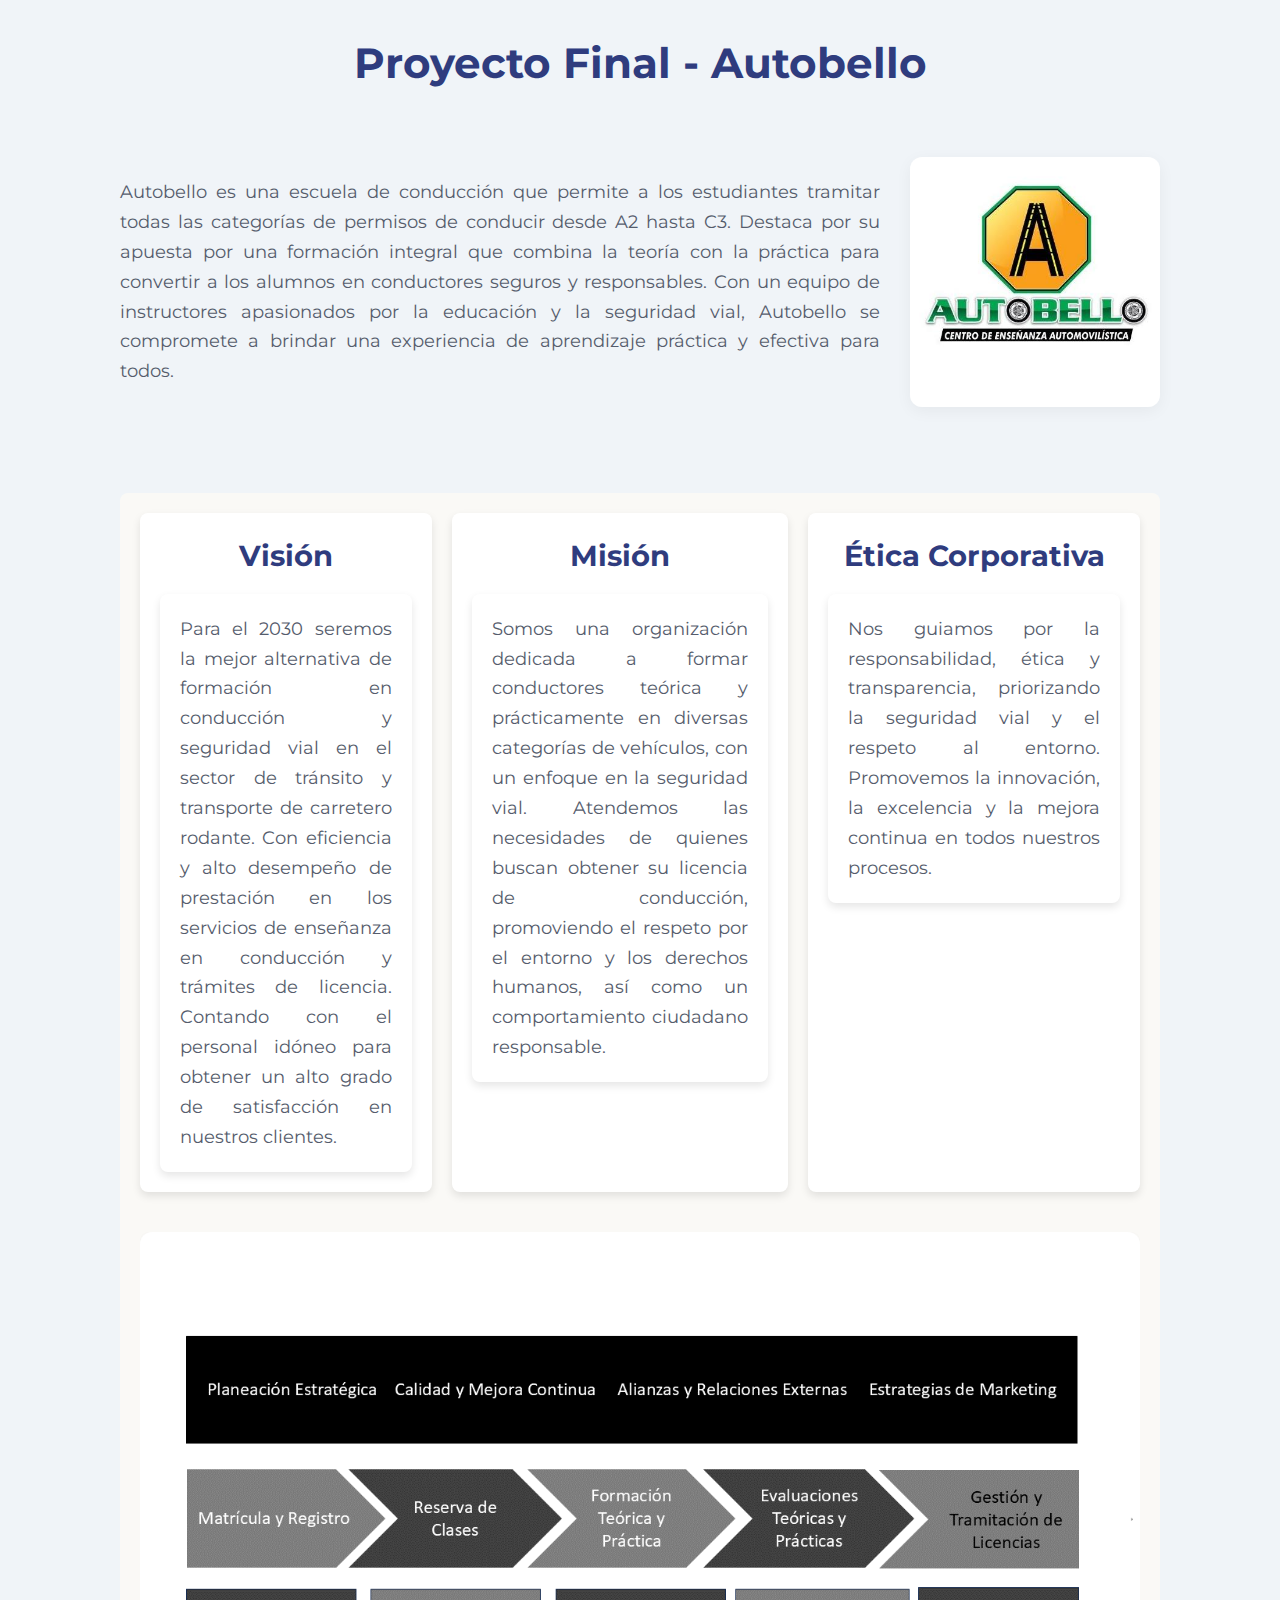
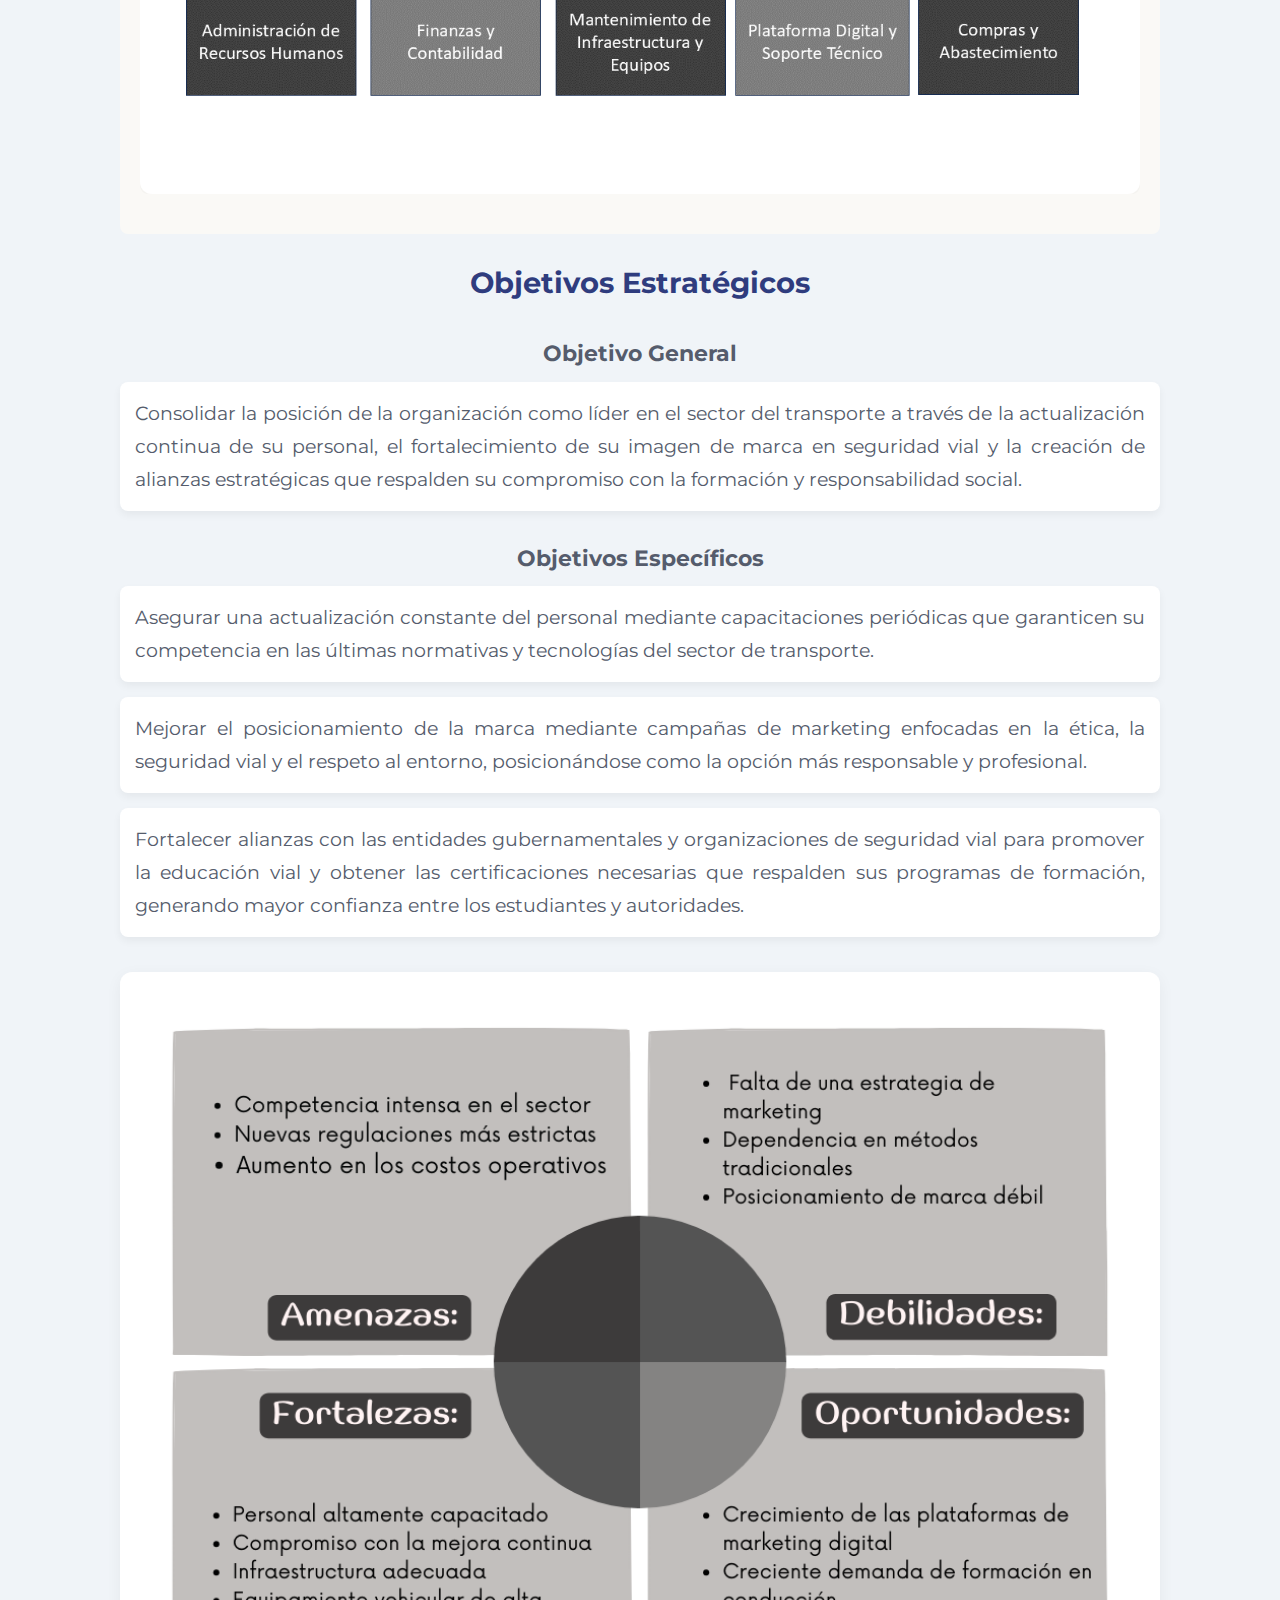
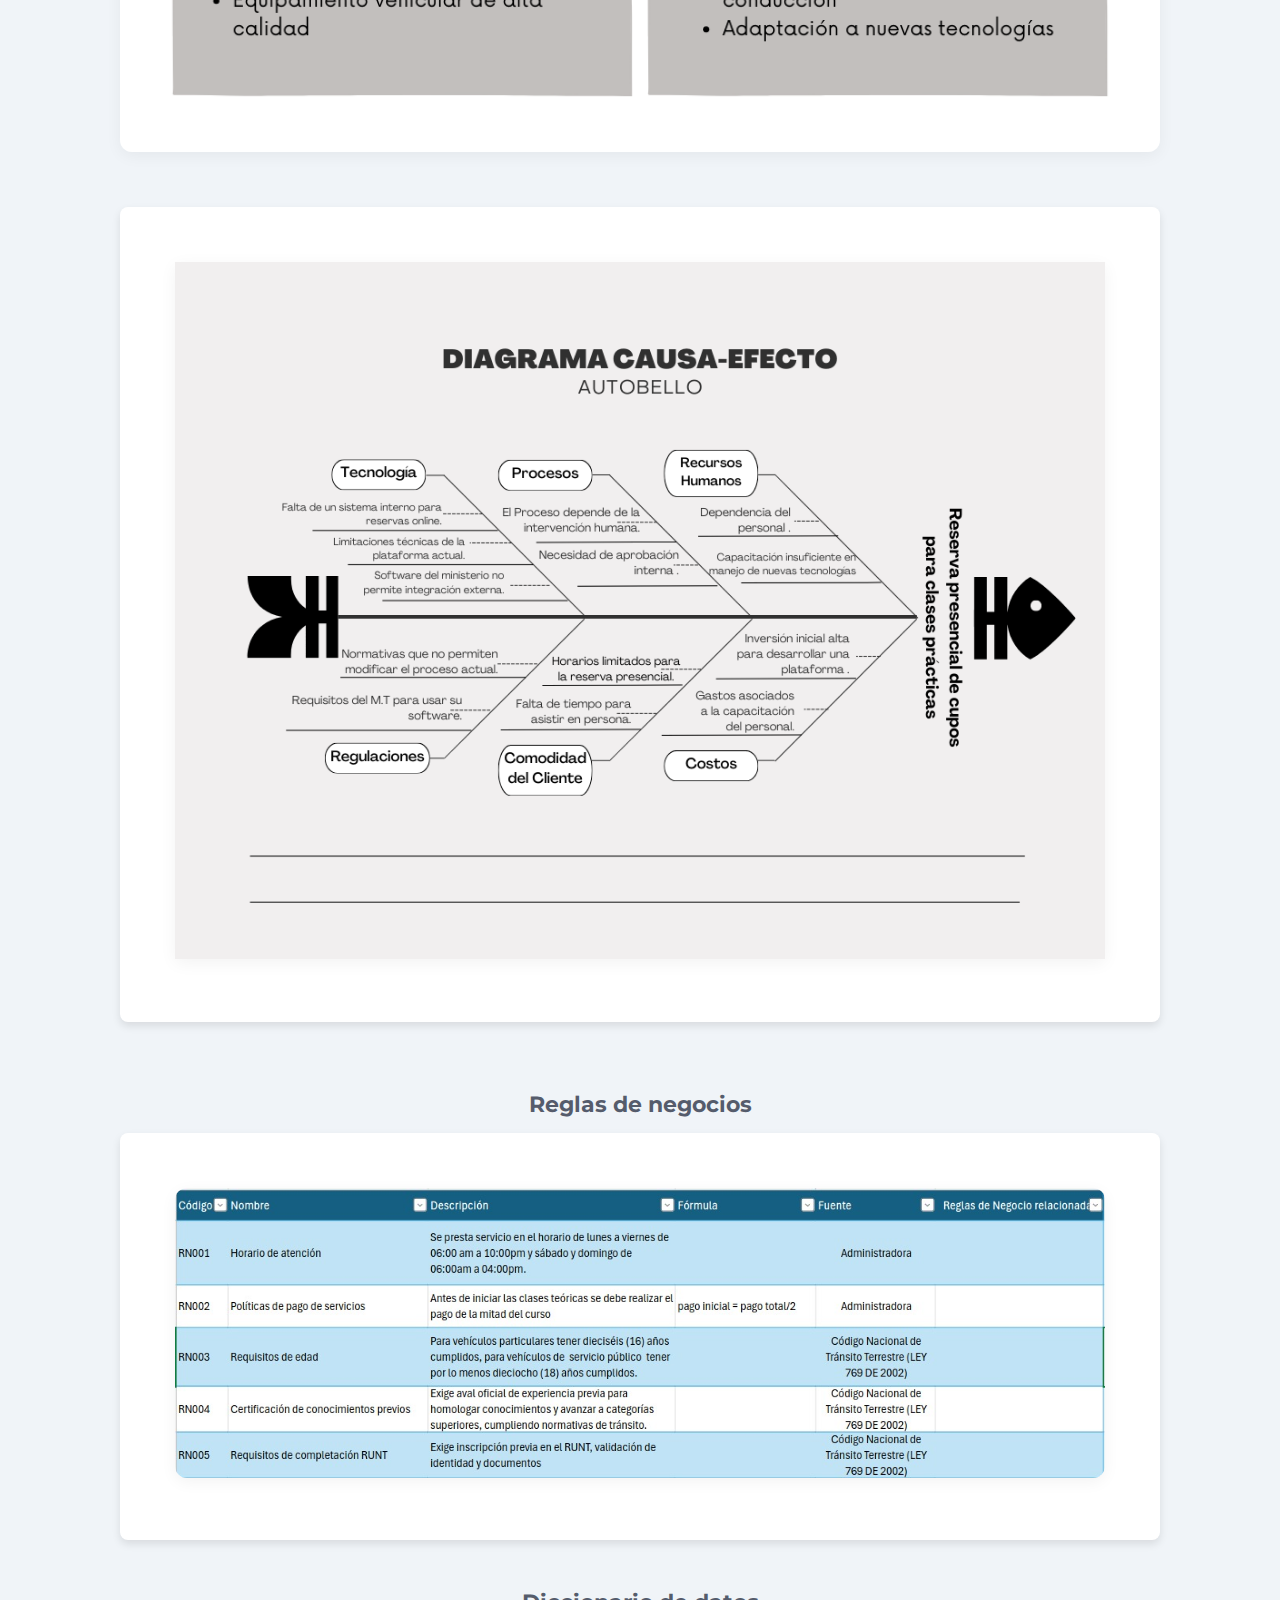
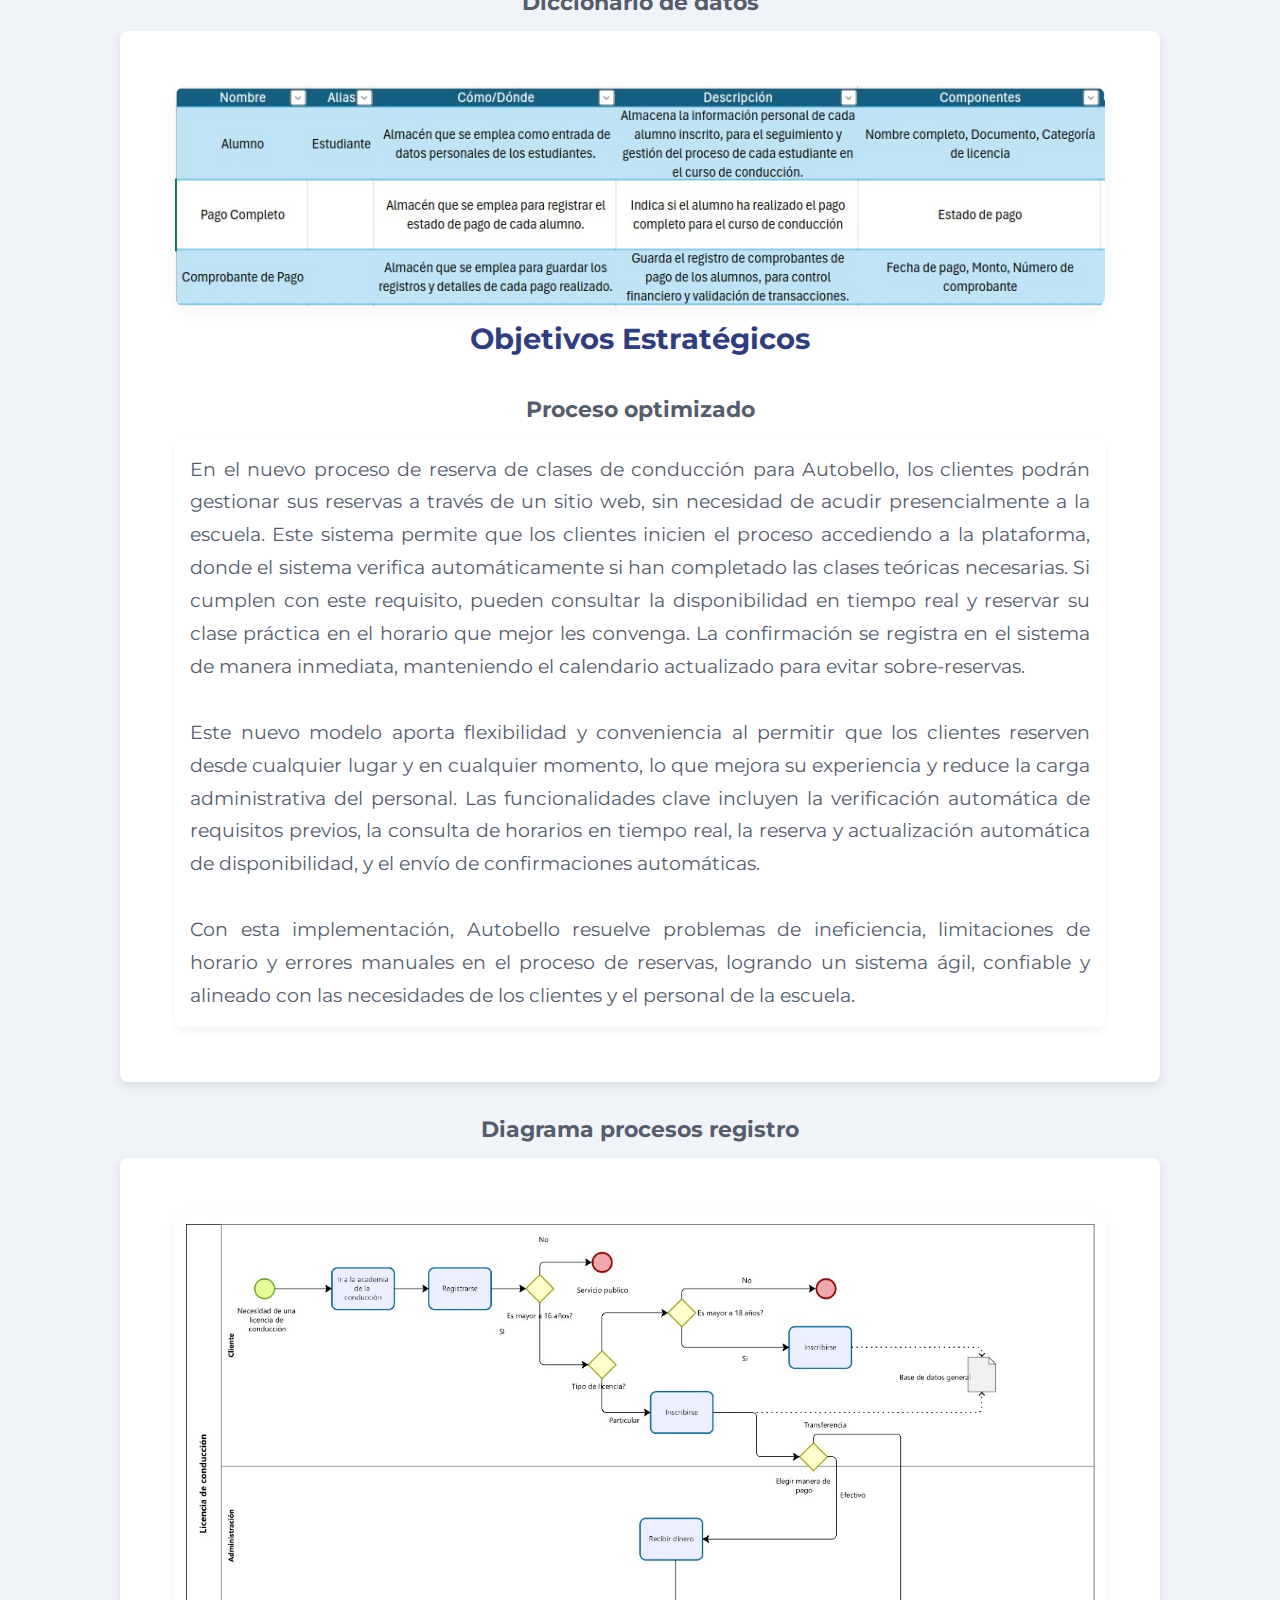
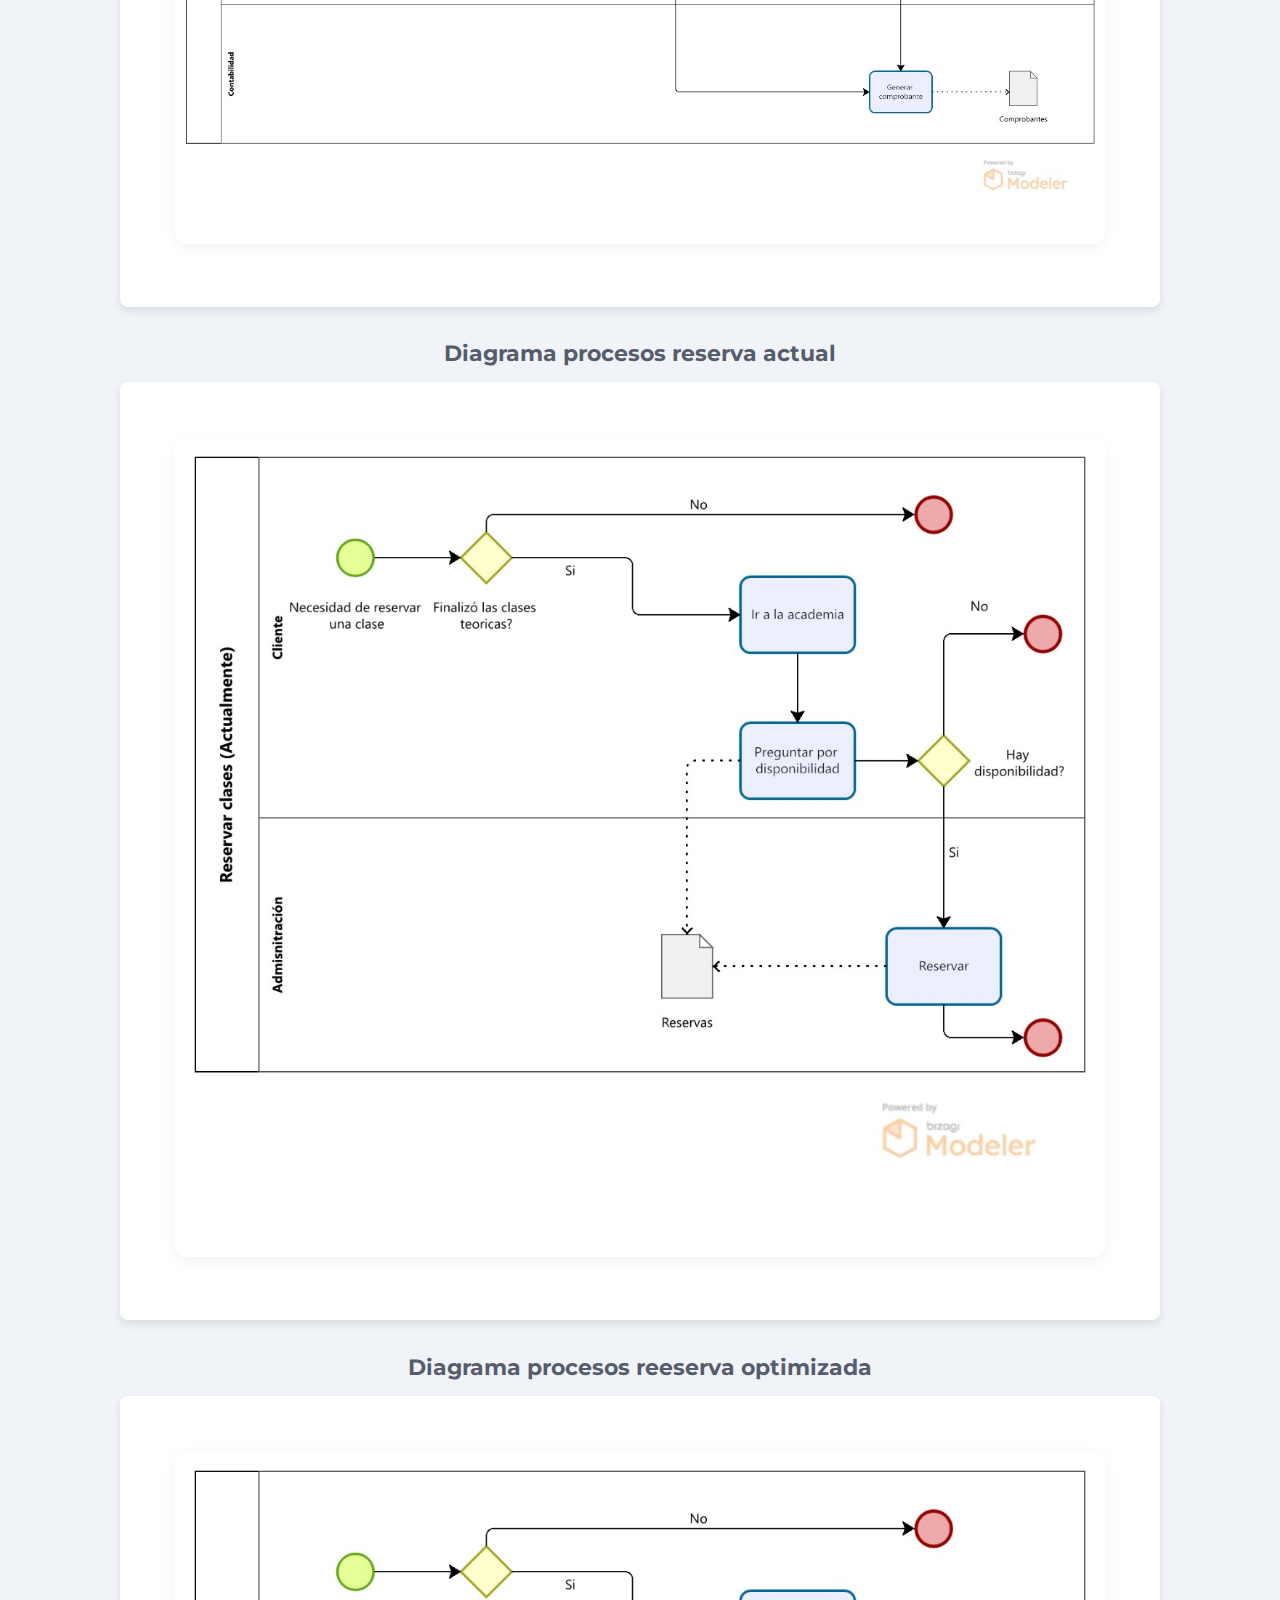
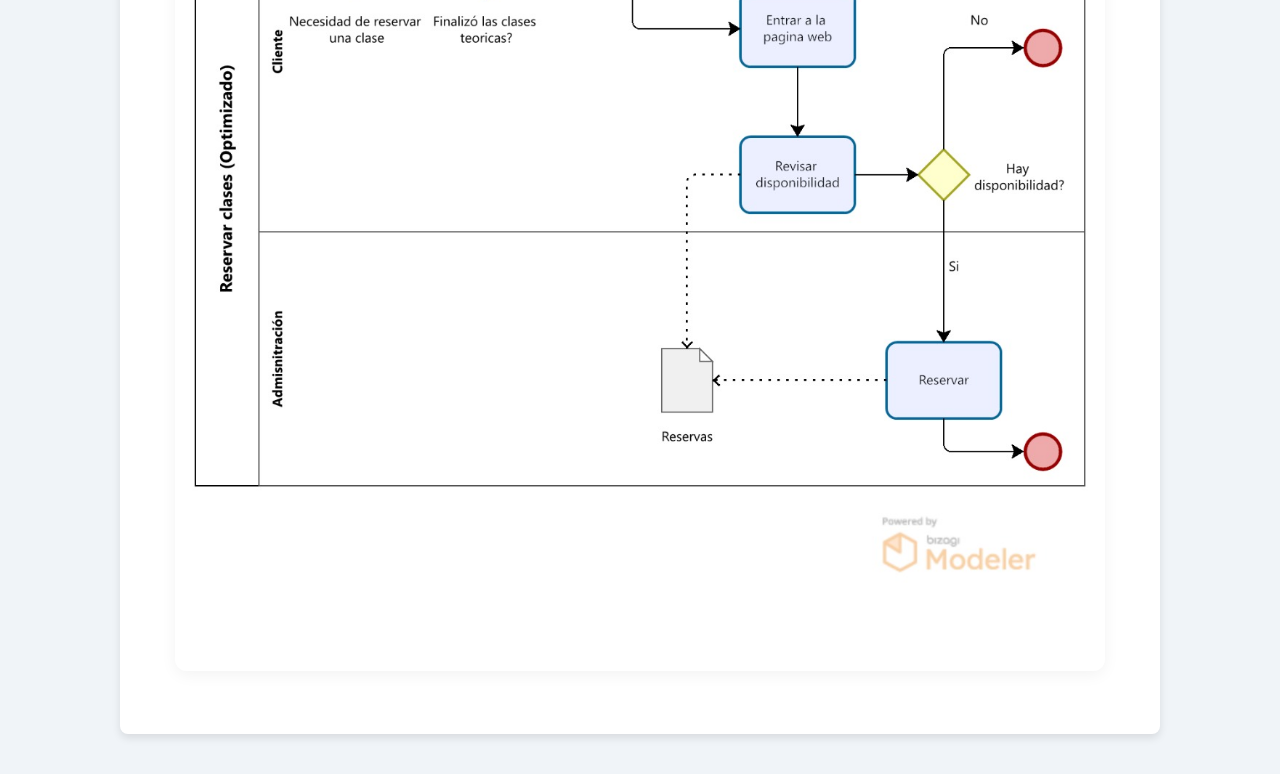
==== commit 5bfbb7c0: "update html" ====
--- a/index.html
+++ b/index.html
@@ -77,6 +77,62 @@
                         <img src="images/Gráfico Diagrama de Espina de Pescado Sencillo Negro .png" alt="Diagrama de Espina de Pescado" class="pescado">
                     </div>
                 </div>
+
+
+
+                <! Segunda entrega> 
+                <div>
+                <h4>Reglas de negocios</h4>
+                <div class="diagrama-container">
+                    <img src="images/reglasnegocio.jpeg" alt="Business Rules">
+                    </div>
+                </div>
+
+
+                <div>
+                    <h4>Diccionario de datos</h4>
+                    <div class="diagrama-container">
+                        <img src="images/diccionariodatos.jpeg" alt="Business Rules">
+
+
+                        <div class="objetivos__container">
+                            <h3 class="objetivos__subtitle subtitle">Objetivos Estratégicos</h3>
+                            <h4>Proceso optimizado</h4>
+                            <ul class="objetivos__list">
+                                <li class="objetivo__item p">
+                                    <p class="p">En el nuevo proceso de reserva de clases de conducción para Autobello, los clientes podrán gestionar sus reservas a través de un sitio web, sin necesidad de acudir presencialmente a la escuela. Este sistema permite que los clientes inicien el proceso accediendo a la plataforma, donde el sistema verifica automáticamente si han completado las clases teóricas necesarias. Si cumplen con este requisito, pueden consultar la disponibilidad en tiempo real y reservar su clase práctica en el horario que mejor les convenga. La confirmación se registra en el sistema de manera inmediata, manteniendo el calendario actualizado para evitar sobre-reservas.</br> <br>
+
+                                        Este nuevo modelo aporta flexibilidad y conveniencia al permitir que los clientes reserven desde cualquier lugar y en cualquier momento, lo que mejora su experiencia y reduce la carga administrativa del personal. Las funcionalidades clave incluyen la verificación automática de requisitos previos, la consulta de horarios en tiempo real, la reserva y actualización automática de disponibilidad, y el envío de confirmaciones automáticas.</br> <br>
+                                        
+                                        Con esta implementación, Autobello resuelve problemas de ineficiencia, limitaciones de horario y errores manuales en el proceso de reservas, logrando un sistema ágil, confiable y alineado con las necesidades de los clientes y el personal de la escuela.</p>
+                                </li>
+                        </div>
+                    </div>
+
+                
+                    <div>
+                        <h4>Diagrama procesos registro</h4>
+                        <div class="diagrama-container">
+                            <img src="images/registro.jpeg" alt="Business Rules">
+                            </div>
+                        </div>
+
+
+                        <div>
+                            <h4>Diagrama procesos reserva actual</h4>
+                            <div class="diagrama-container">
+                                <img src="images/reservaactual.jpeg" alt="Business Rules">
+                                </div>
+                            </div>
+
+                            <div>
+                                <h4>Diagrama procesos reeserva optimizada</h4>
+                                <div class="diagrama-container">
+                                    <img src="images/reservaoptimizado.jpeg" alt="Business Rules">
+                                    </div>
+                                </div>
+            
+        
             </article>
         </section>
     </main>
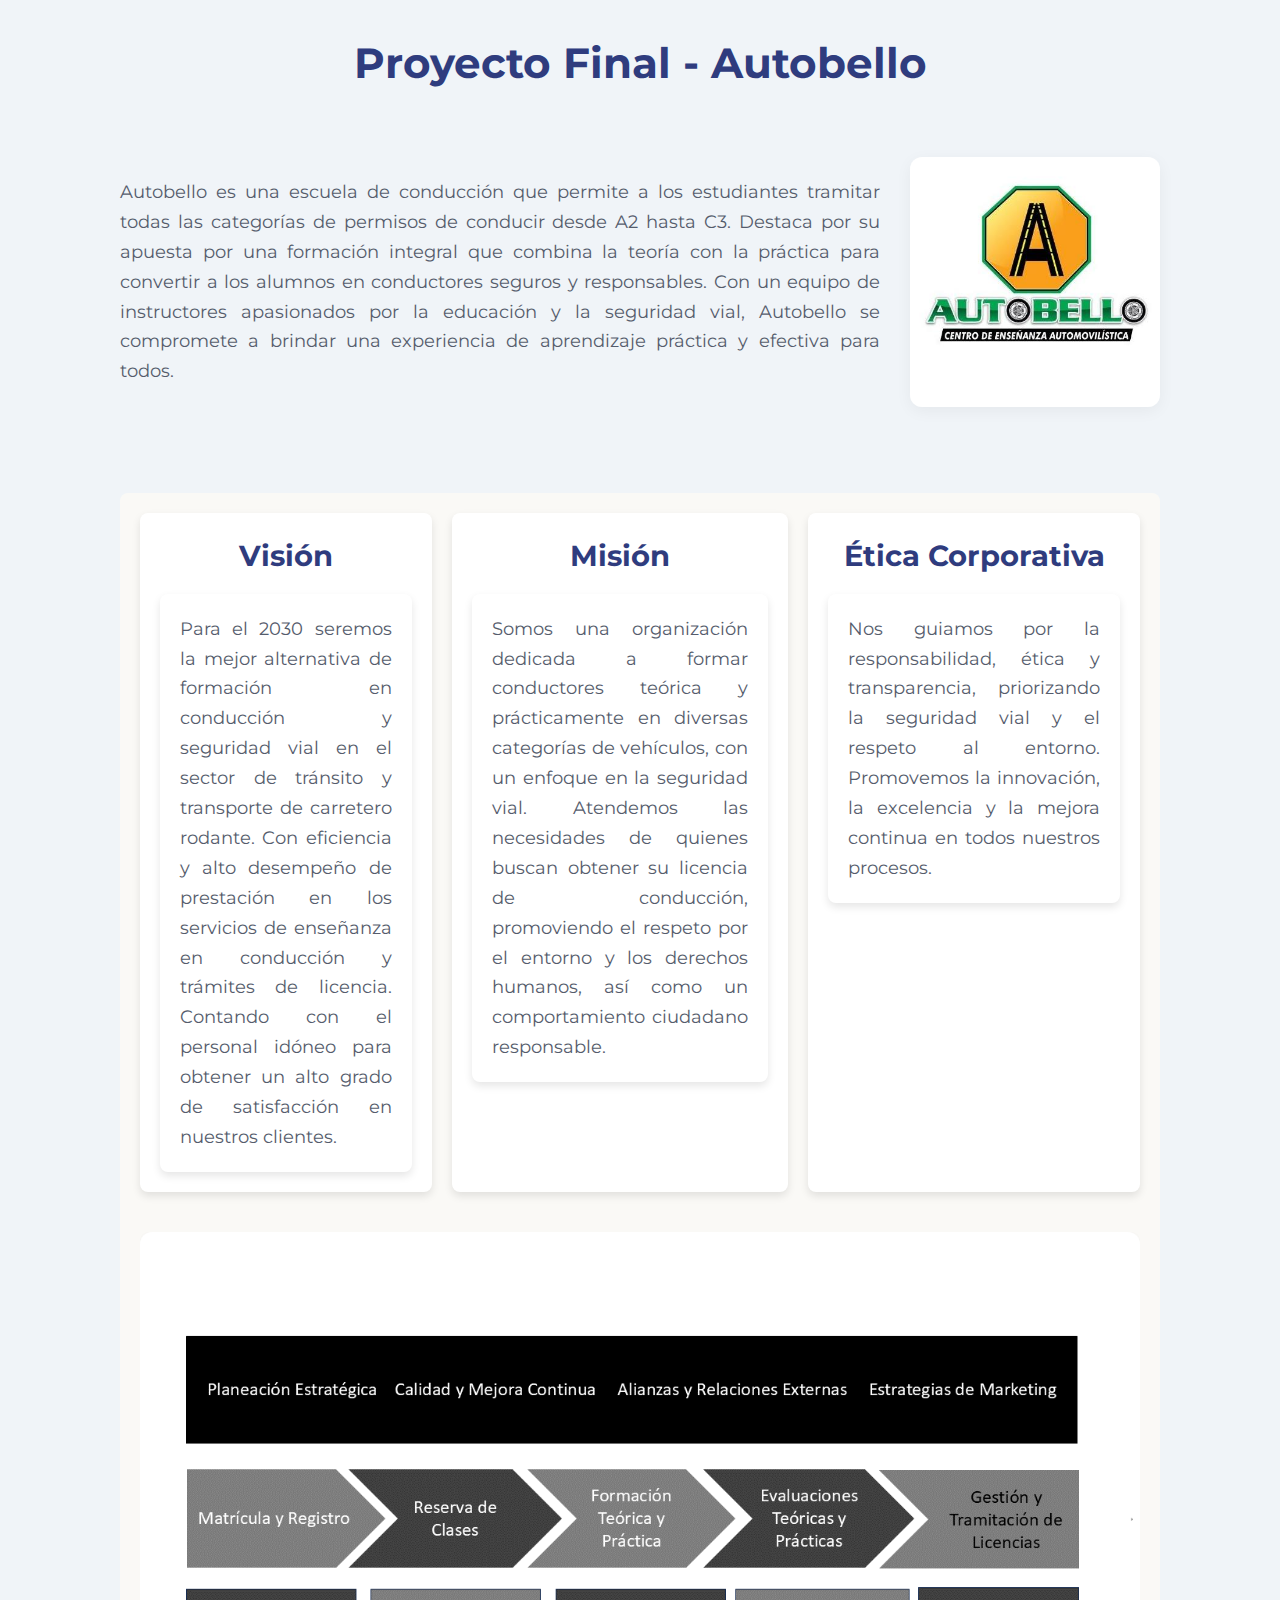
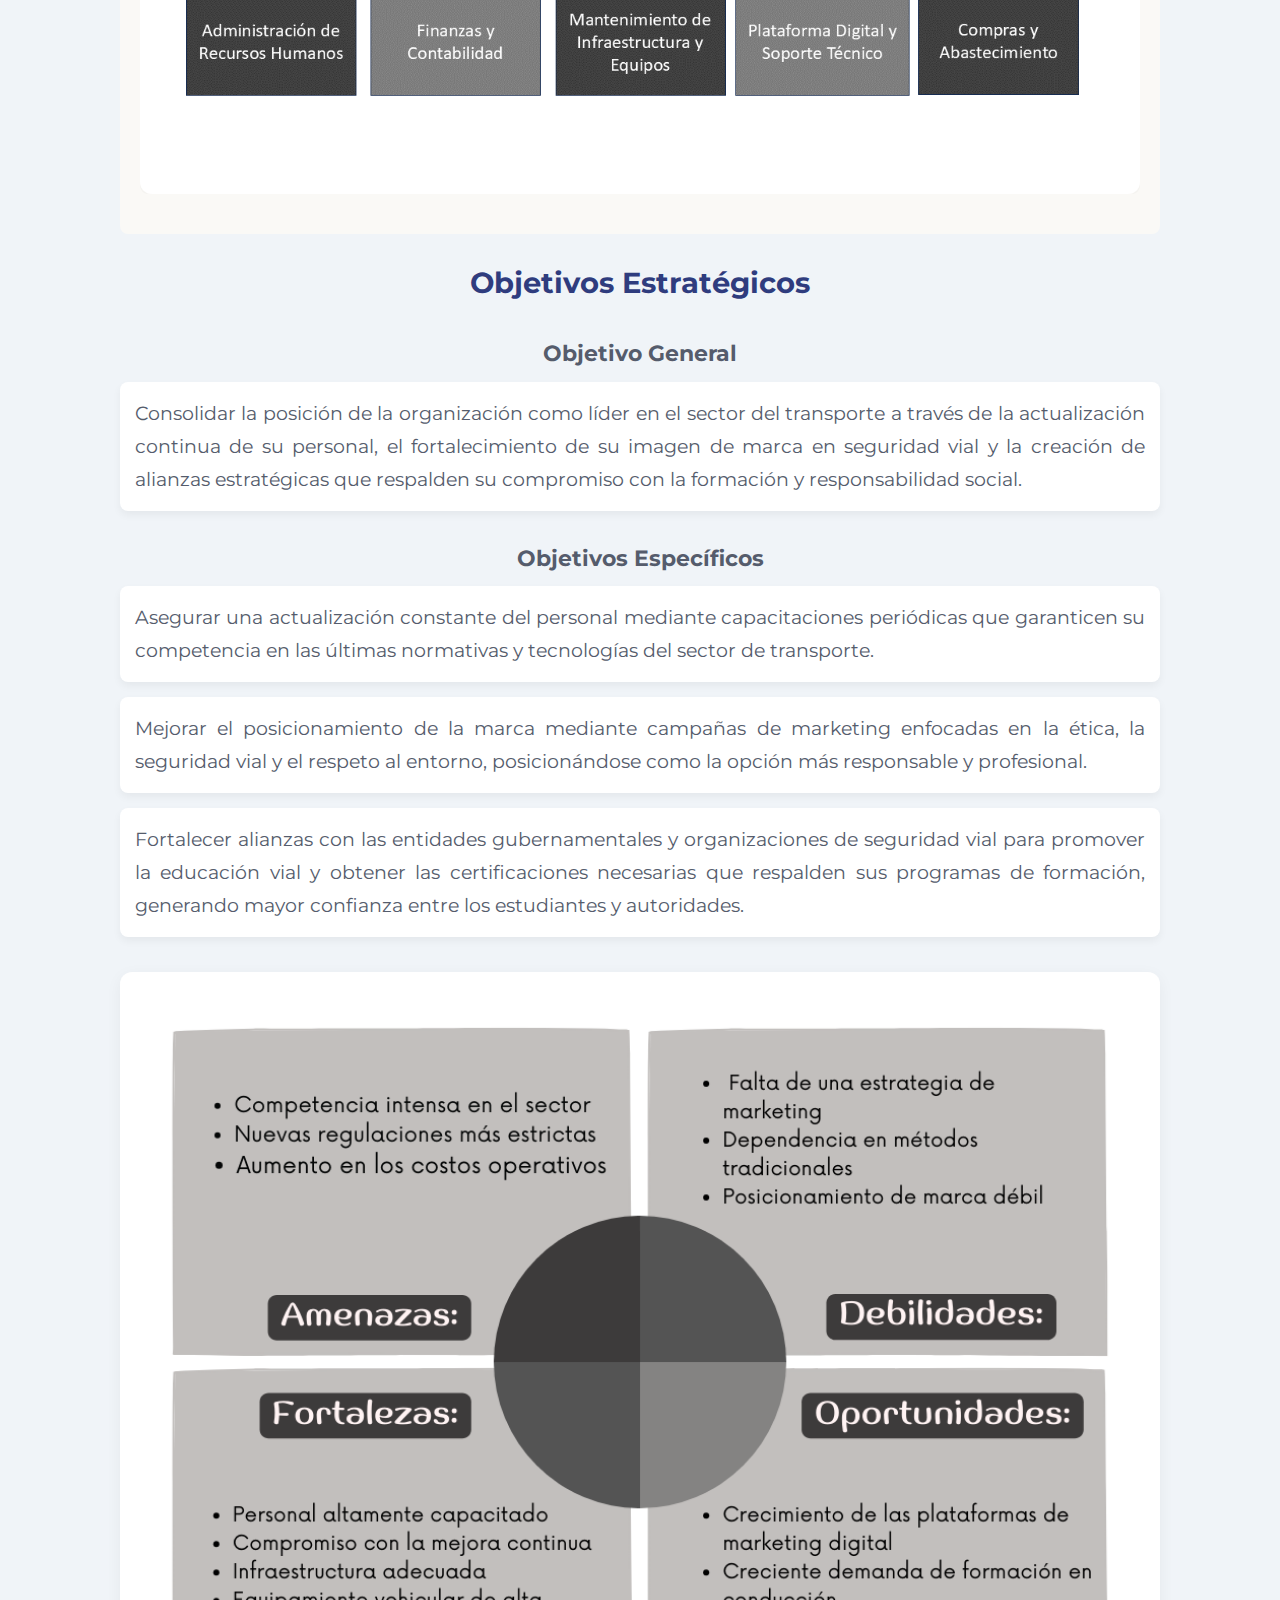
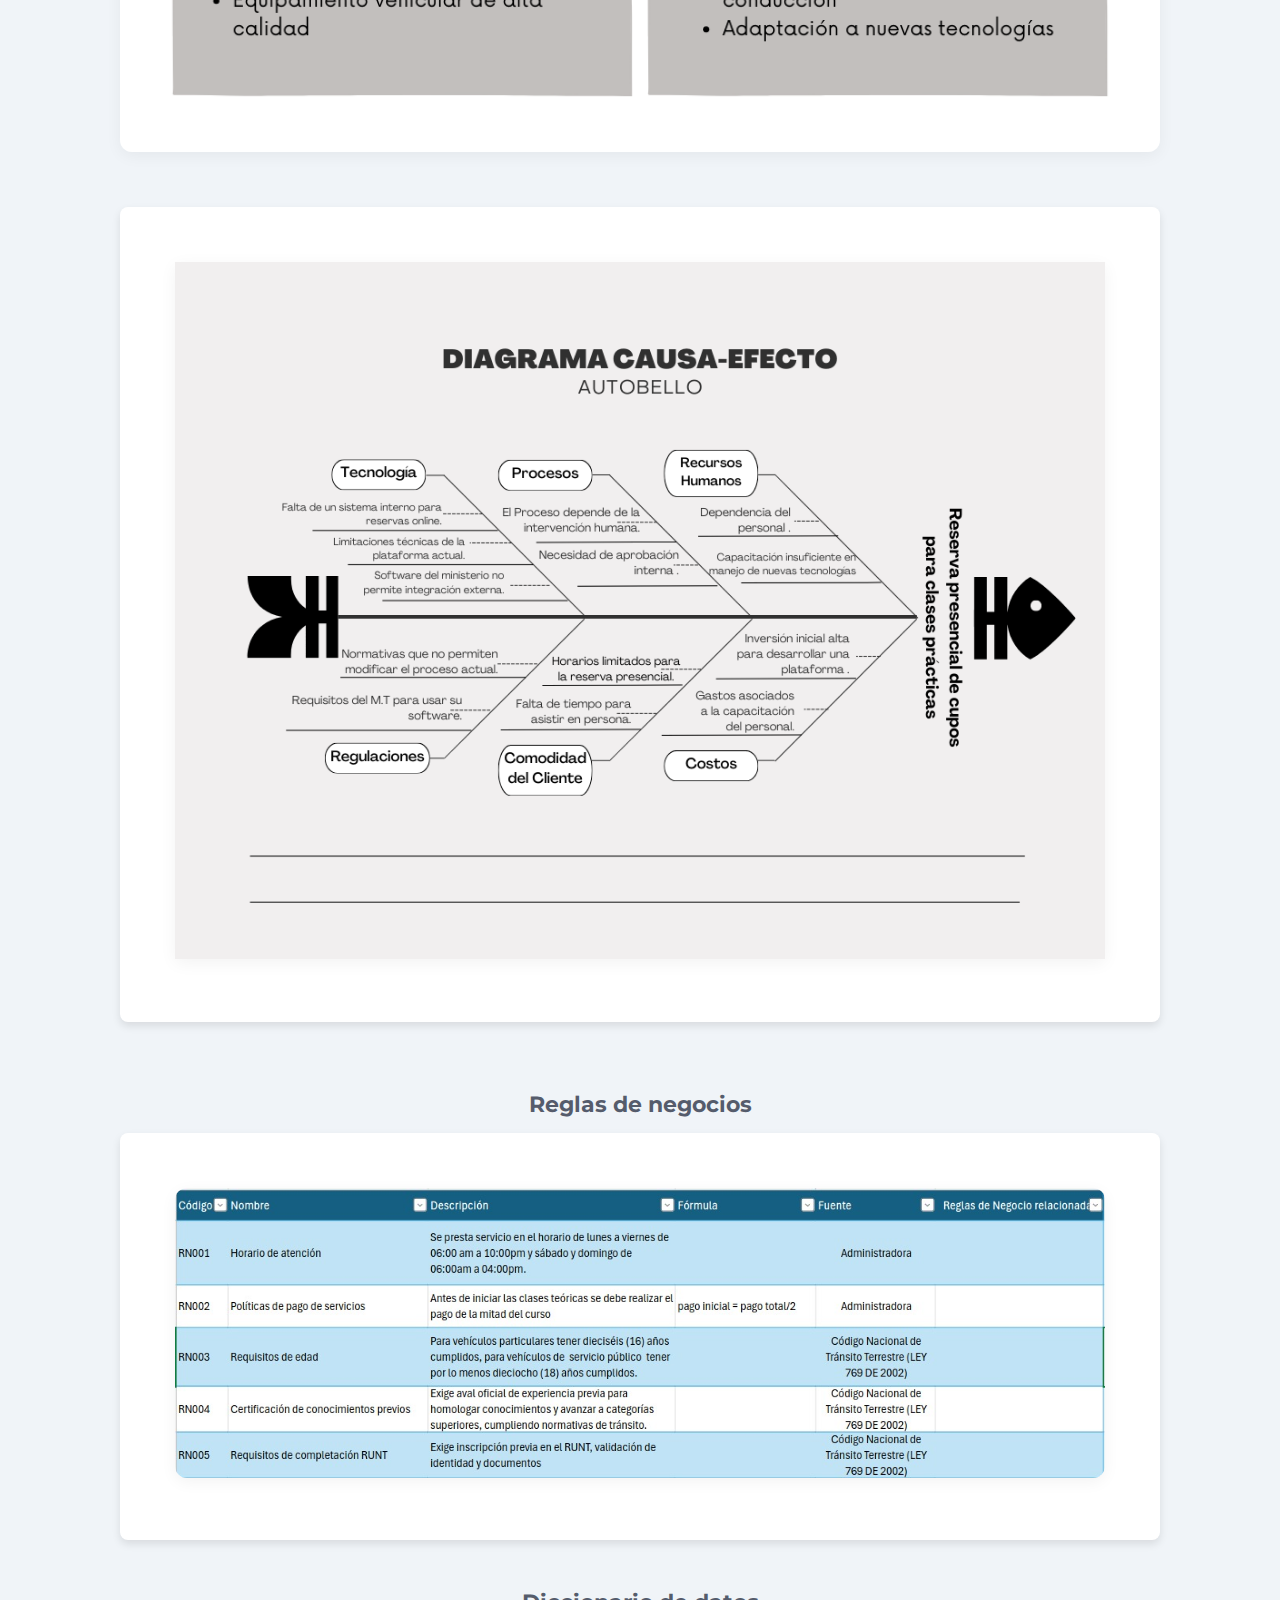
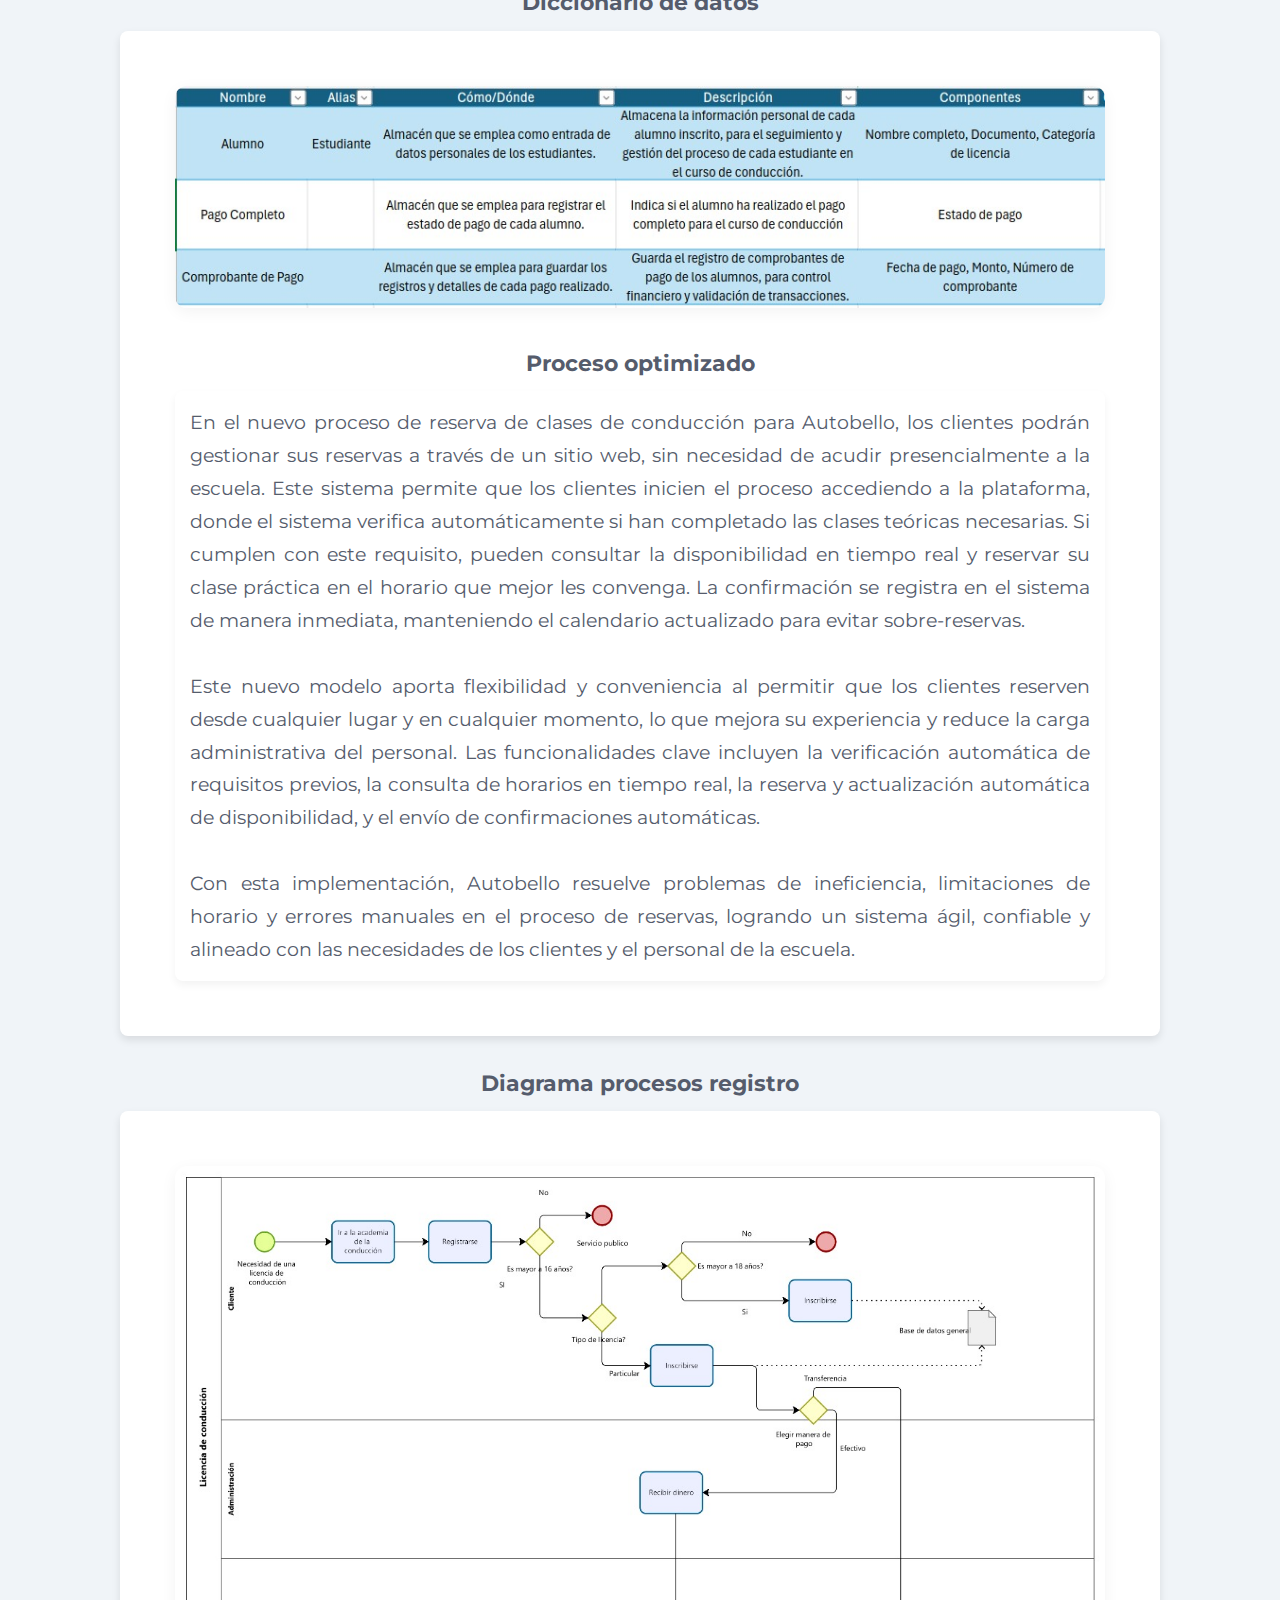
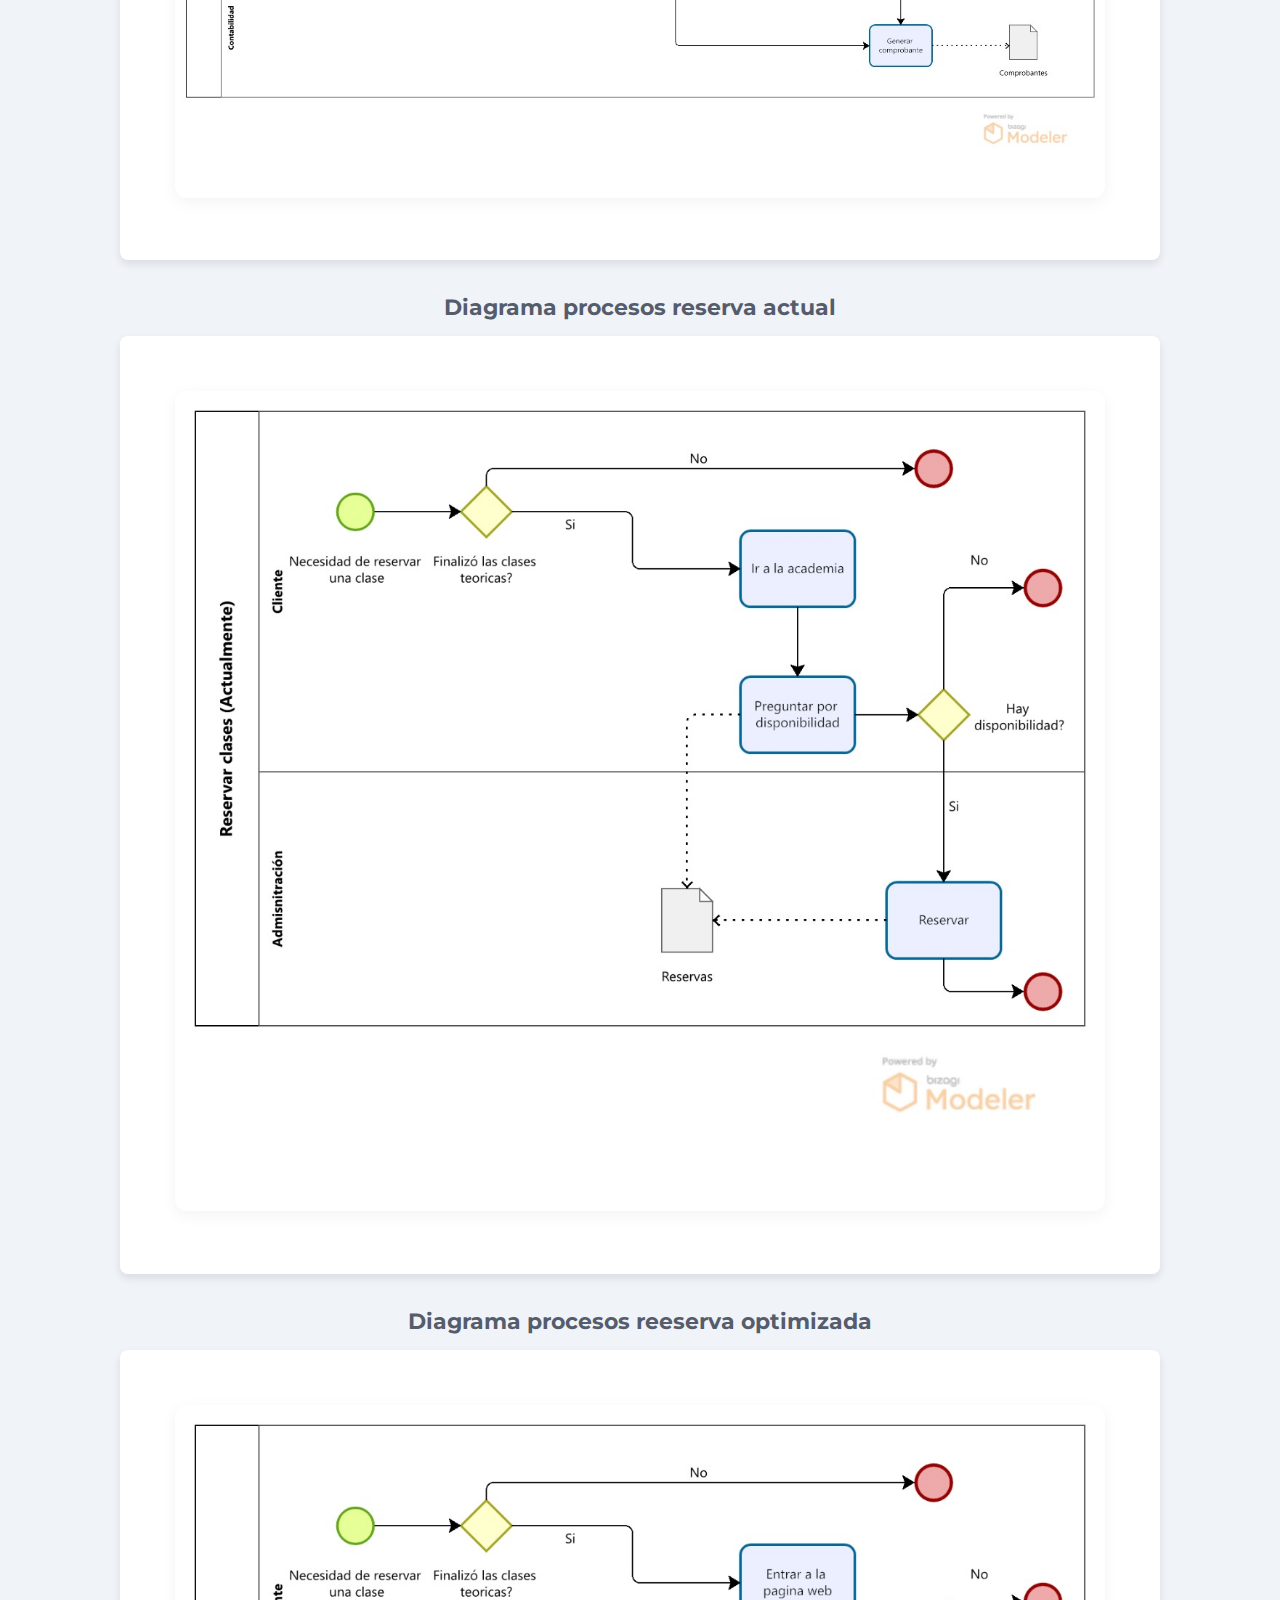
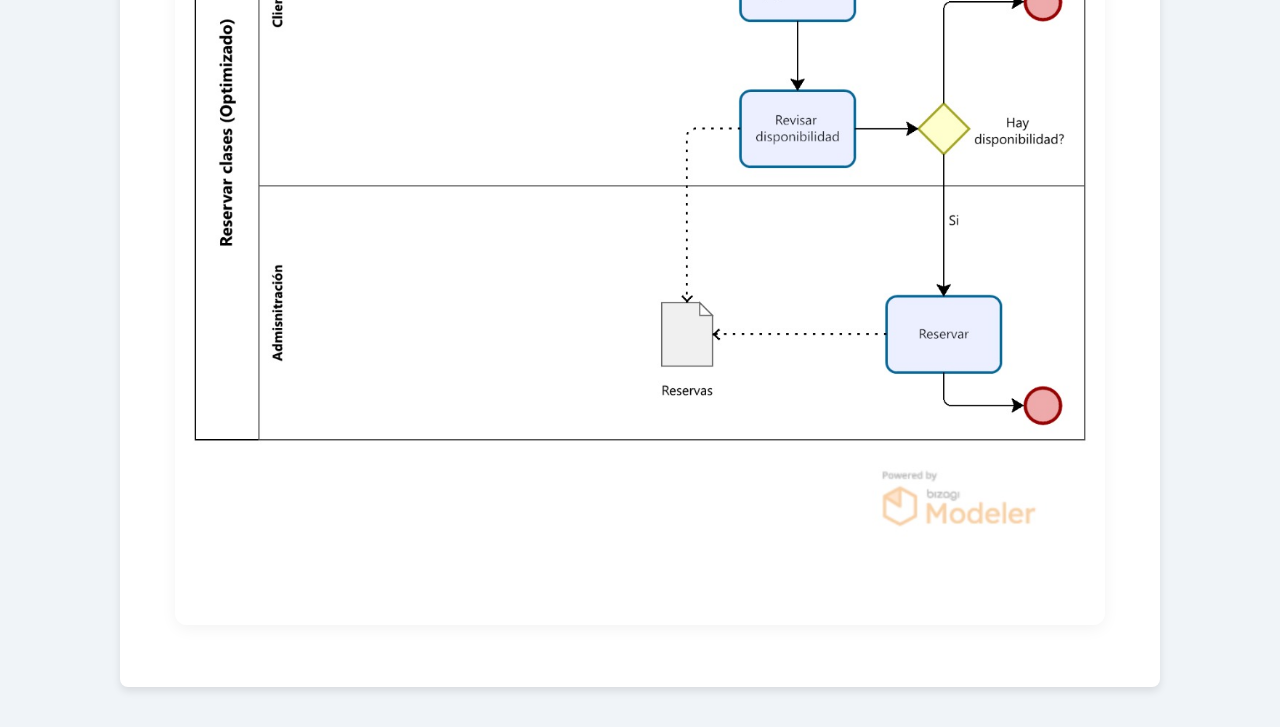
==== commit a03af882: "correct" ====
--- a/index.html
+++ b/index.html
@@ -96,7 +96,6 @@
 
 
                         <div class="objetivos__container">
-                            <h3 class="objetivos__subtitle subtitle">Objetivos Estratégicos</h3>
                             <h4>Proceso optimizado</h4>
                             <ul class="objetivos__list">
                                 <li class="objetivo__item p">
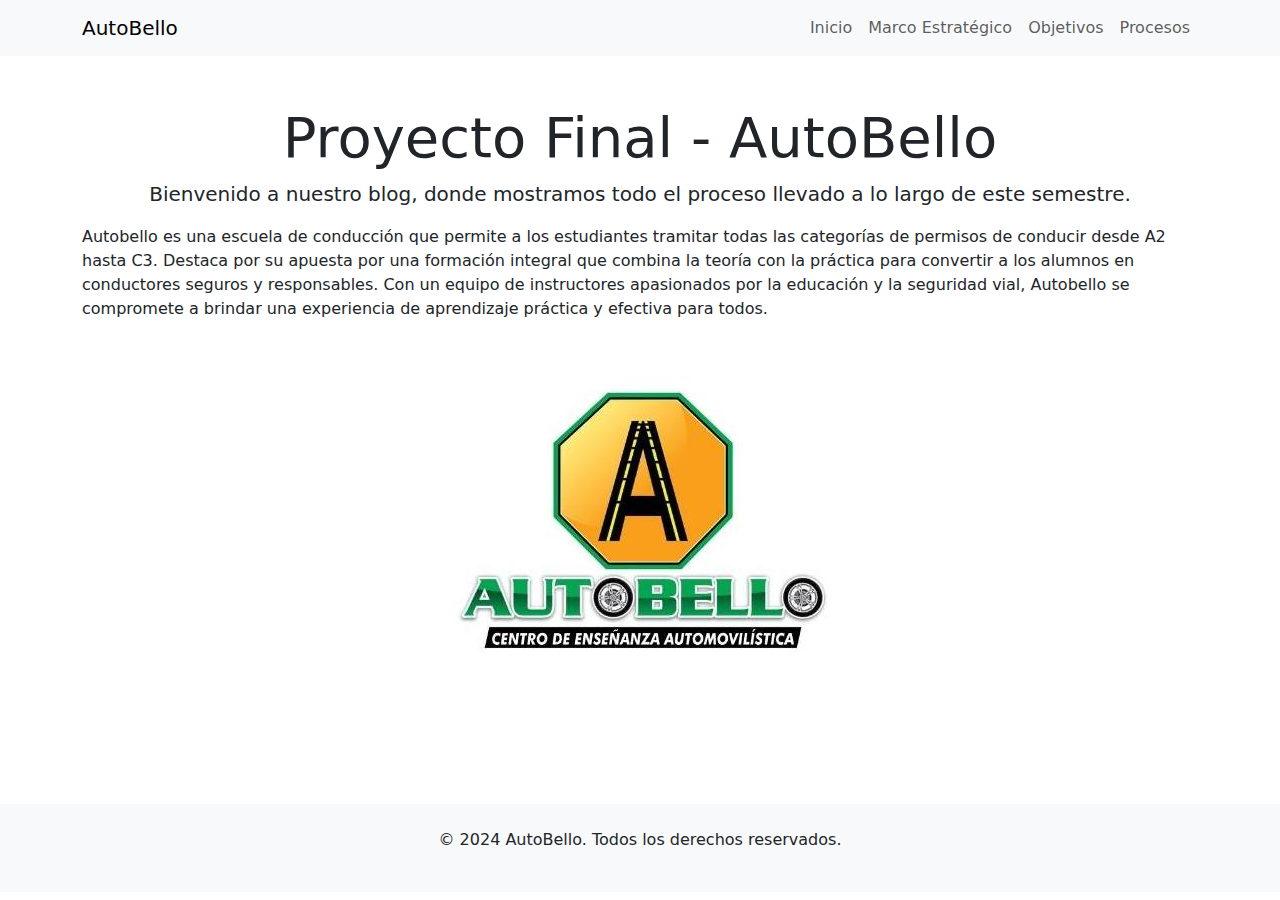
==== commit d235de27: "mejoras" ====
--- a/index.html
+++ b/index.html
@@ -1,139 +1,89 @@
 <!DOCTYPE html>
-<html lang="en">
-<head>
-    <meta charset="UTF-8">
-    <meta name="viewport" content="width=device-width, initial-scale=1.0">
-    <link rel="stylesheet" href="css/styles.css">
-    <link rel="preconnect" href="https://fonts.googleapis.com">
-    <link rel="preconnect" href="https://fonts.gstatic.com" crossorigin>
-    <link href="https://fonts.googleapis.com/css2?family=Montserrat:wght@100..900&display=swap" rel="stylesheet">
-    <title>Blog AutoBello</title>
-</head>
-<body>
-    <main class="main__wrapper">
-        <h1>Proyecto Final - Autobello</h1>
-        <section class="section-1">
-            <article class="descripcion__wrapper">
-                <div class="descripcion__container">
-                    <p class="descripcion p">
-                        Autobello es una escuela de conducción que permite a los estudiantes tramitar todas las categorías de permisos de conducir desde A2 hasta C3. Destaca por su apuesta por una formación integral que combina la teoría con la práctica para convertir a los alumnos en conductores seguros y responsables. 
-                        Con un equipo de instructores apasionados por la educación y la seguridad vial, Autobello se compromete a brindar una experiencia de aprendizaje práctica y efectiva para todos.
-                    </p>
-                </div>
-                <div class="img_container img-1">
-                    <img src="images/Logo Autobello.jpg" alt="Logo Autobello" class="logo">
-                </div>
-            </article>
-            <article class="marco-estrategico__wrapper">
-                <div class="marco-estrategico__container mision">
-                    <h3 class="subtitle">Misión</h3>
-                    <p class="mision p">
-                        Somos una organización dedicada a formar conductores teórica y prácticamente en diversas categorías de vehículos, con un enfoque en la seguridad vial. Atendemos las necesidades de quienes buscan obtener su licencia de conducción, promoviendo el respeto por el entorno y los derechos humanos, así como un comportamiento ciudadano responsable. 
-                    </p>
-                </div>
-                <div class="marco-estrategico__container vision">
-                    <h3 class="subtitle">Visión</h3>
-                    <p class="vision p">
-                        Para el 2030 seremos la mejor alternativa de formación en conducción y seguridad vial en el sector de tránsito y transporte de carretero rodante. Con eficiencia y alto desempeño de prestación en los servicios de enseñanza en conducción y trámites de licencia. Contando con el personal idóneo para obtener un alto grado de satisfacción en nuestros clientes.
-                    </p>
-                </div>
-                <div class="marco-estrategico__container valores">
-                    <h3 class="subtitle">Ética Corporativa</h3>
-                    <p class="valores p">
-                        Nos guiamos por la responsabilidad, ética y transparencia, priorizando la seguridad vial y el respeto al entorno. Promovemos la innovación, la excelencia y la mejora continua en todos nuestros procesos.
-                    </p>
-                </div>
-                <div class="img_container img-2">
-                    <img src="images/Mapa de Procesos.png" alt="Mapa de Procesos">
-                </div>
-            </article>
-            <article class="objetivos__wrapper">
-                <div class="objetivos__container">
-                    <h3 class="objetivos__subtitle subtitle">Objetivos Estratégicos</h3>
-                    <h4>Objetivo General</h4>
-                    <ul class="objetivos__list">
-                        <li class="objetivo__item p">
-                            <p class="p">Consolidar la posición de la organización como líder en el sector del transporte a través de la actualización continua de su personal, el fortalecimiento de su imagen de marca en seguridad vial y la creación de alianzas estratégicas que respalden su compromiso con la formación y responsabilidad social.</p>
-                        </li>
-                    </ul>
-                    <h4>Objetivos Específicos</h4>
-                    <ul class="objetivos__list">
-                        <li class="objetivo__item p">
-                            <p class="p">Asegurar una actualización constante del personal mediante capacitaciones periódicas que garanticen su competencia en las últimas normativas y tecnologías del sector de transporte.</p>
-                        </li>
-                        <li class="objetivo__item p">
-                            <p class="p">Mejorar el posicionamiento de la marca mediante campañas de marketing enfocadas en la ética, la seguridad vial y el respeto al entorno, posicionándose como la opción más responsable y profesional.</p>
-                        </li>
-                        <li class="objetivo__item p">
-                            <p class="p">Fortalecer alianzas con las entidades gubernamentales y organizaciones de seguridad vial para promover la educación vial y obtener las certificaciones necesarias que respalden sus programas de formación, generando mayor confianza entre los estudiantes y autoridades.</p>
-                        </li>
-                    </ul>
-                </div>
-                <div class="img_container img-4">
-                    <img src="images/Matriz DOFA.png" alt="Matriz DOFA">
-                </div>
-                <div class="img_container img-3">
-                    <div class="diagrama-container">
-                        <img src="images/Gráfico Diagrama de Espina de Pescado Sencillo Negro .png" alt="Diagrama de Espina de Pescado" class="pescado">
-                    </div>
-                </div>
+<html lang="es">
+  <head>
+    <meta charset="UTF-8" />
+    <meta name="viewport" content="width=device-width, initial-scale=1.0" />
+    <link
+      rel="stylesheet"
+      href="https://cdn.jsdelivr.net/npm/bootstrap@5.3.0/dist/css/bootstrap.min.css"
+    />
+    <link
+      href="https://fonts.googleapis.com/css2?family=Montserrat:wght@100..900&display=swap"
+      rel="stylesheet"
+    />
+    <title>Inicio - AutoBello</title>
+  </head>
+  <body>
+    <!-- Include navbar -->
+    <nav class="navbar navbar-expand-lg navbar-light bg-light">
+      <div class="container">
+        <a class="navbar-brand" href="index.html">AutoBello</a>
+        <button
+          class="navbar-toggler"
+          type="button"
+          data-bs-toggle="collapse"
+          data-bs-target="#navbarNav"
+        >
+          <span class="navbar-toggler-icon"></span>
+        </button>
+        <div class="collapse navbar-collapse" id="navbarNav">
+          <ul class="navbar-nav ms-auto">
+            <li class="nav-item">
+              <a class="nav-link" href="index.html">Inicio</a>
+            </li>
+            <li class="nav-item">
+              <a class="nav-link" href="marco-estrategico.html"
+                >Marco Estratégico</a
+              >
+            </li>
+            <li class="nav-item">
+              <a class="nav-link" href="objetivos.html">Objetivos</a>
+            </li>
+            <li class="nav-item">
+              <a class="nav-link" href="procesos.html">Procesos</a>
+            </li>
+          </ul>
+        </div>
+      </div>
+    </nav>
 
+    <!-- Main content -->
+    <main class="container my-5">
+      <!-- Título principal -->
+      <section class="text-center">
+        <h1 class="display-4">Proyecto Final - AutoBello</h1>
+        <p class="lead">
+          Bienvenido a nuestro blog, donde mostramos todo el proceso llevado a
+          lo largo de este semestre.
+        </p>
+      </section>
 
+      <!-- Descripción de AutoBello -->
+      <section>
+        <p>
+          Autobello es una escuela de conducción que permite a los estudiantes
+          tramitar todas las categorías de permisos de conducir desde A2 hasta
+          C3. Destaca por su apuesta por una formación integral que combina la
+          teoría con la práctica para convertir a los alumnos en conductores
+          seguros y responsables. Con un equipo de instructores apasionados por
+          la educación y la seguridad vial, Autobello se compromete a brindar
+          una experiencia de aprendizaje práctica y efectiva para todos.
+        </p>
+        <div class="text-center mt-4">
+          <img
+            src="images/Logo Autobello.jpg"
+            alt="Logo Autobello"
+            class="img-fluid"
+          />
+        </div>
+      </section>
+    </main>
 
-                <! Segunda entrega> 
-                <div>
-                <h4>Reglas de negocios</h4>
-                <div class="diagrama-container">
-                    <img src="images/reglasnegocio.jpeg" alt="Business Rules">
-                    </div>
-                </div>
+    <!-- Footer -->
+    <footer class="bg-light text-center py-4">
+      <p>&copy; 2024 AutoBello. Todos los derechos reservados.</p>
+    </footer>
 
-
-                <div>
-                    <h4>Diccionario de datos</h4>
-                    <div class="diagrama-container">
-                        <img src="images/diccionariodatos.jpeg" alt="Business Rules">
-
-
-                        <div class="objetivos__container">
-                            <h4>Proceso optimizado</h4>
-                            <ul class="objetivos__list">
-                                <li class="objetivo__item p">
-                                    <p class="p">En el nuevo proceso de reserva de clases de conducción para Autobello, los clientes podrán gestionar sus reservas a través de un sitio web, sin necesidad de acudir presencialmente a la escuela. Este sistema permite que los clientes inicien el proceso accediendo a la plataforma, donde el sistema verifica automáticamente si han completado las clases teóricas necesarias. Si cumplen con este requisito, pueden consultar la disponibilidad en tiempo real y reservar su clase práctica en el horario que mejor les convenga. La confirmación se registra en el sistema de manera inmediata, manteniendo el calendario actualizado para evitar sobre-reservas.</br> <br>
-
-                                        Este nuevo modelo aporta flexibilidad y conveniencia al permitir que los clientes reserven desde cualquier lugar y en cualquier momento, lo que mejora su experiencia y reduce la carga administrativa del personal. Las funcionalidades clave incluyen la verificación automática de requisitos previos, la consulta de horarios en tiempo real, la reserva y actualización automática de disponibilidad, y el envío de confirmaciones automáticas.</br> <br>
-                                        
-                                        Con esta implementación, Autobello resuelve problemas de ineficiencia, limitaciones de horario y errores manuales en el proceso de reservas, logrando un sistema ágil, confiable y alineado con las necesidades de los clientes y el personal de la escuela.</p>
-                                </li>
-                        </div>
-                    </div>
-
-                
-                    <div>
-                        <h4>Diagrama procesos registro</h4>
-                        <div class="diagrama-container">
-                            <img src="images/registro.jpeg" alt="Business Rules">
-                            </div>
-                        </div>
-
-
-                        <div>
-                            <h4>Diagrama procesos reserva actual</h4>
-                            <div class="diagrama-container">
-                                <img src="images/reservaactual.jpeg" alt="Business Rules">
-                                </div>
-                            </div>
-
-                            <div>
-                                <h4>Diagrama procesos reeserva optimizada</h4>
-                                <div class="diagrama-container">
-                                    <img src="images/reservaoptimizado.jpeg" alt="Business Rules">
-                                    </div>
-                                </div>
-            
-        
-            </article>
-        </section>
-    </main>
-</body>
+    <script src="https://cdn.jsdelivr.net/npm/bootstrap@5.3.0/dist/js/bootstrap.bundle.min.js"></script>
+  </body>
 </html>
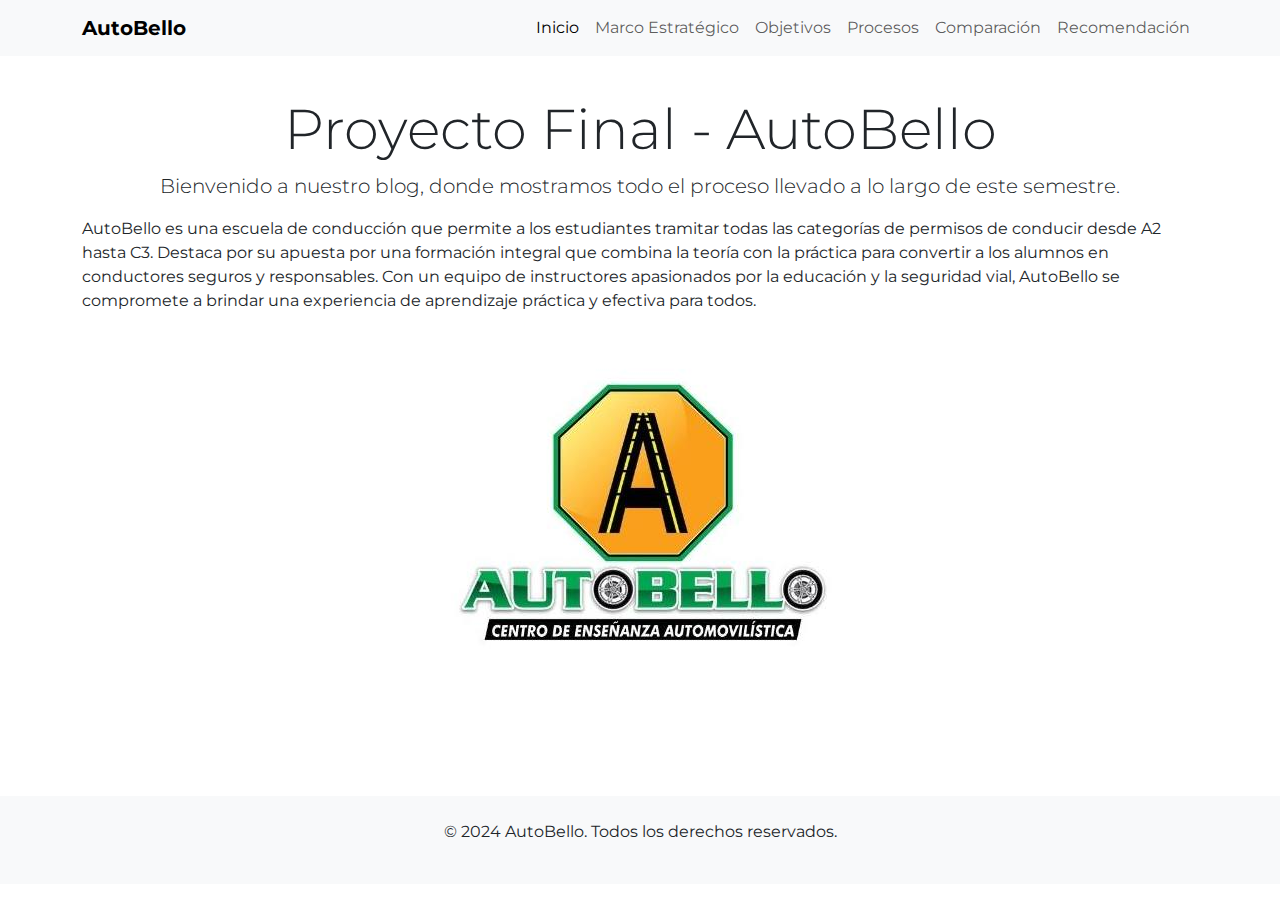
==== commit f1fbad4e: "updates" ====
--- a/index.html
+++ b/index.html
@@ -12,29 +12,35 @@
       rel="stylesheet"
     />
     <title>Inicio - AutoBello</title>
+    <style>
+      body {
+        font-family: "Montserrat", sans-serif;
+      }
+    </style>
   </head>
   <body>
-    <!-- Include navbar -->
-    <nav class="navbar navbar-expand-lg navbar-light bg-light">
+    <!-- Navbar -->
+    <nav class="navbar navbar-expand-lg navbar-light bg-light fixed-top">
       <div class="container">
-        <a class="navbar-brand" href="index.html">AutoBello</a>
+        <a class="navbar-brand fw-bold" href="index.html">AutoBello</a>
         <button
           class="navbar-toggler"
           type="button"
           data-bs-toggle="collapse"
           data-bs-target="#navbarNav"
+          aria-controls="navbarNav"
+          aria-expanded="false"
+          aria-label="Toggle navigation"
         >
           <span class="navbar-toggler-icon"></span>
         </button>
         <div class="collapse navbar-collapse" id="navbarNav">
           <ul class="navbar-nav ms-auto">
             <li class="nav-item">
-              <a class="nav-link" href="index.html">Inicio</a>
+              <a class="nav-link active" href="index.html">Inicio</a>
             </li>
             <li class="nav-item">
-              <a class="nav-link" href="marco-estrategico.html"
-                >Marco Estratégico</a
-              >
+              <a class="nav-link" href="marco-estrategico.html">Marco Estratégico</a>
             </li>
             <li class="nav-item">
               <a class="nav-link" href="objetivos.html">Objetivos</a>
@@ -42,13 +48,19 @@
             <li class="nav-item">
               <a class="nav-link" href="procesos.html">Procesos</a>
             </li>
+            <li class="nav-item">
+              <a class="nav-link" href="comparacion.html">Comparación</a>
+            </li>
+            <li class="nav-item">
+              <a class="nav-link" href="recomendacion.html">Recomendación</a>
+            </li>
           </ul>
         </div>
       </div>
     </nav>
 
     <!-- Main content -->
-    <main class="container my-5">
+    <main class="container my-5 pt-5">
       <!-- Título principal -->
       <section class="text-center">
         <h1 class="display-4">Proyecto Final - AutoBello</h1>
@@ -61,18 +73,18 @@
       <!-- Descripción de AutoBello -->
       <section>
         <p>
-          Autobello es una escuela de conducción que permite a los estudiantes
+          AutoBello es una escuela de conducción que permite a los estudiantes
           tramitar todas las categorías de permisos de conducir desde A2 hasta
           C3. Destaca por su apuesta por una formación integral que combina la
           teoría con la práctica para convertir a los alumnos en conductores
           seguros y responsables. Con un equipo de instructores apasionados por
-          la educación y la seguridad vial, Autobello se compromete a brindar
+          la educación y la seguridad vial, AutoBello se compromete a brindar
           una experiencia de aprendizaje práctica y efectiva para todos.
         </p>
         <div class="text-center mt-4">
           <img
             src="images/Logo Autobello.jpg"
-            alt="Logo Autobello"
+            alt="Logo AutoBello"
             class="img-fluid"
           />
         </div>
